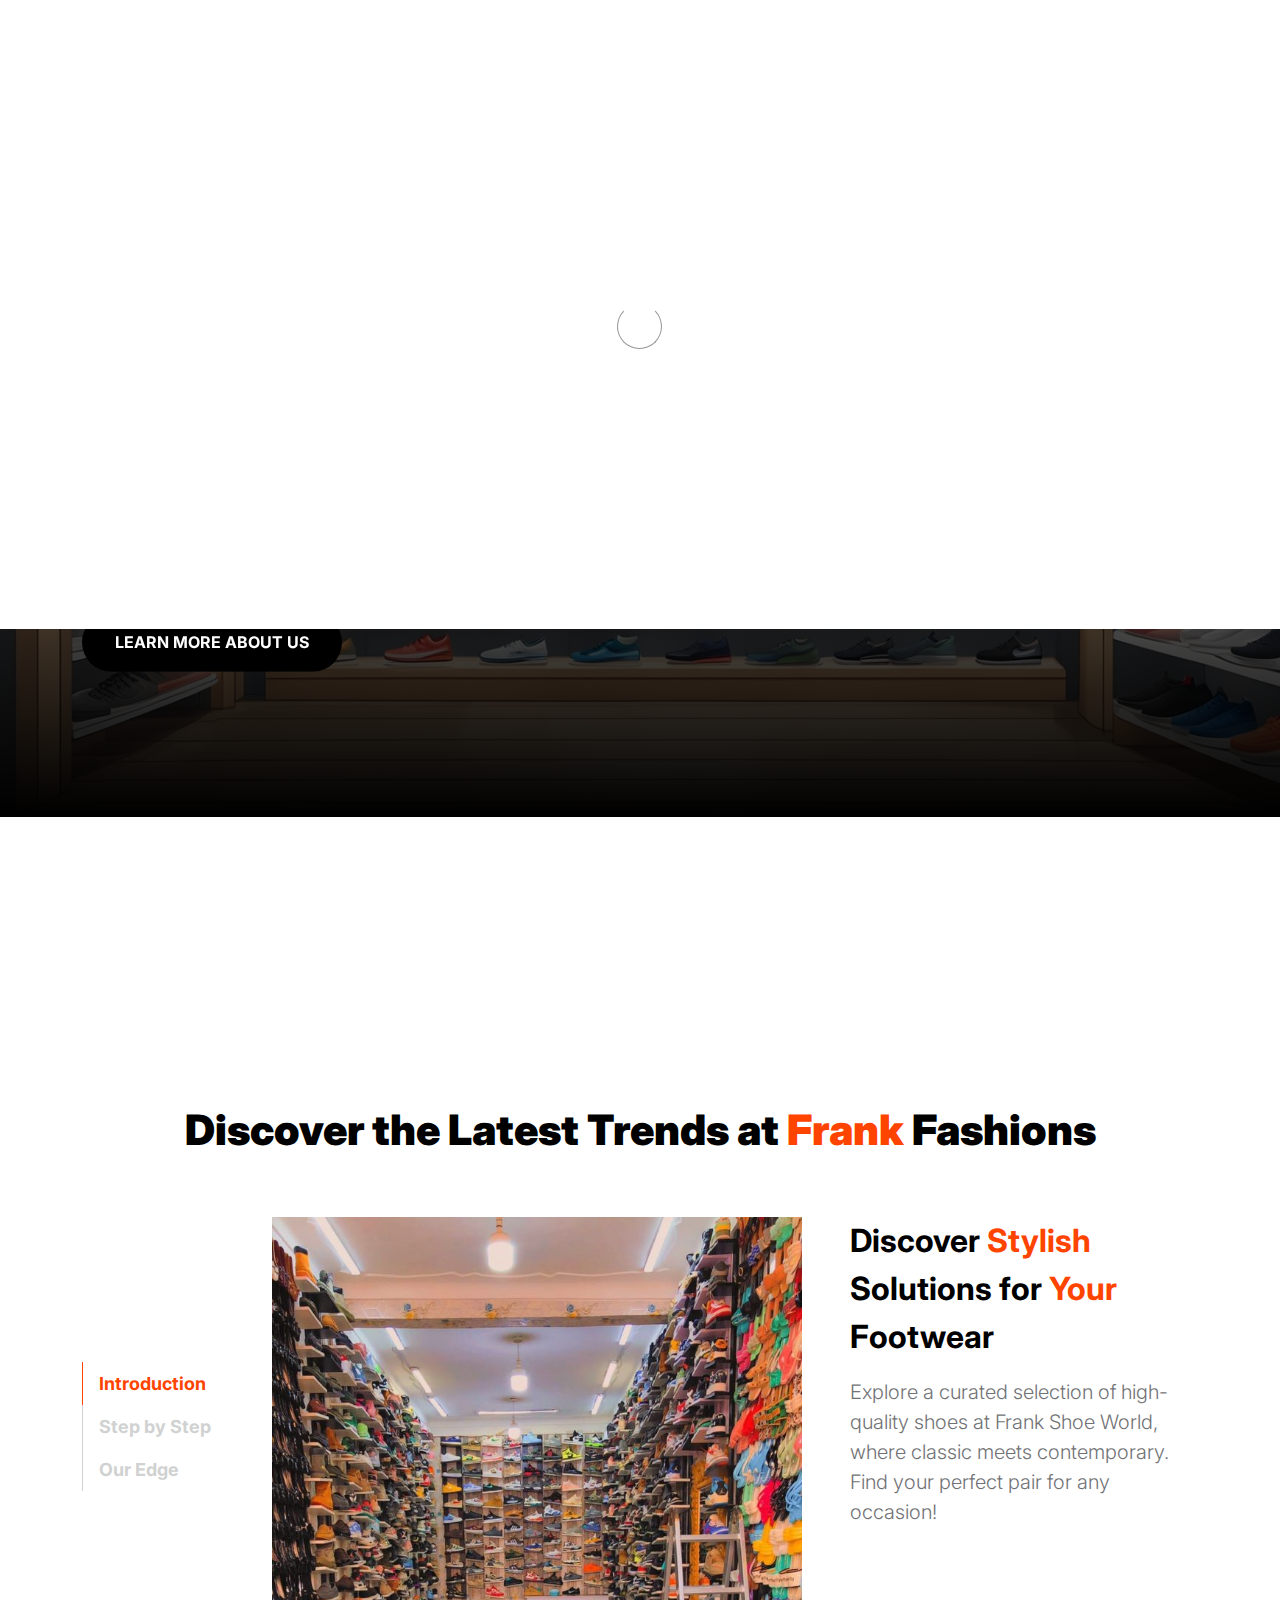
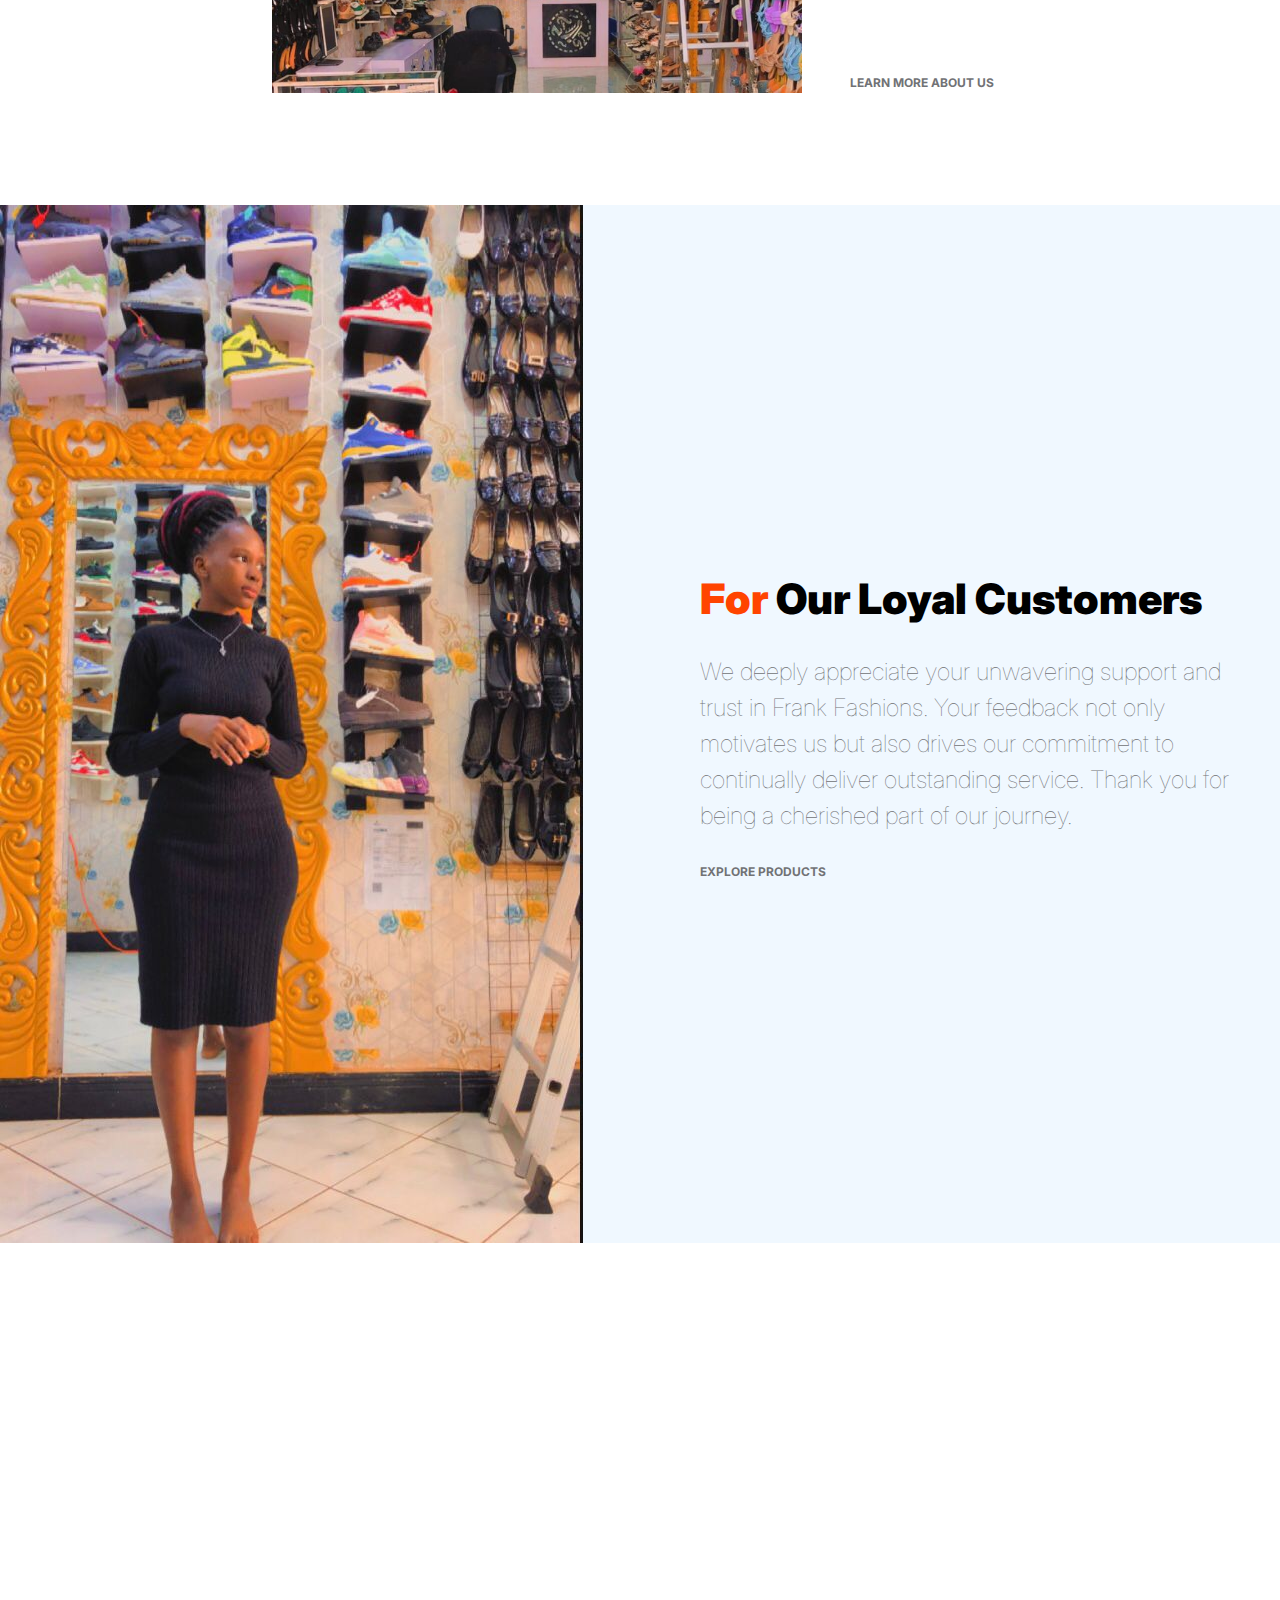
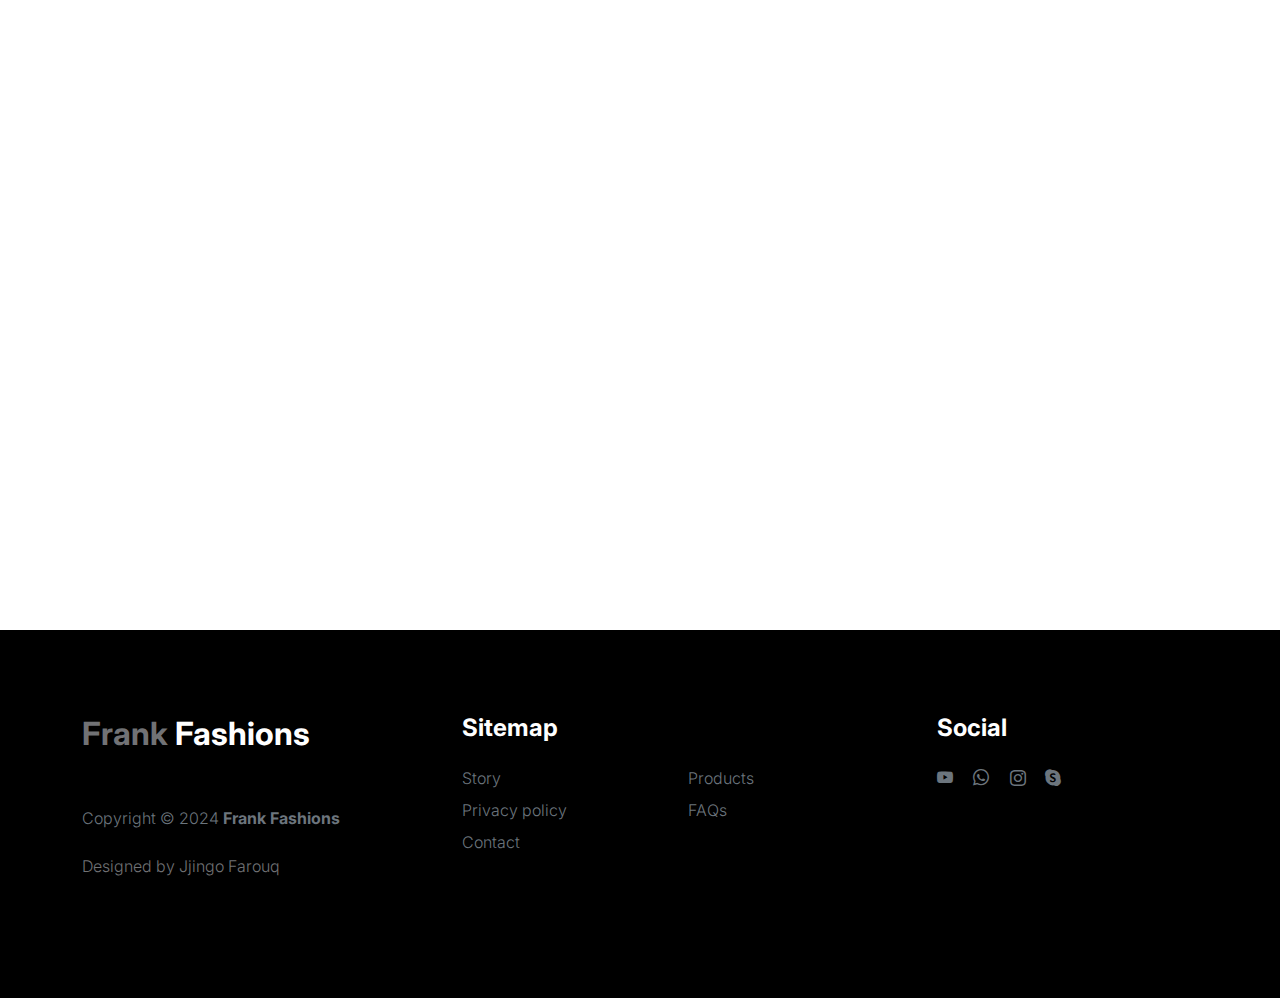
==== index.html @ 13f87dd4 "Initial commit" ====
<!doctype html>
<html lang="en">
    <head>
        <meta charset="utf-8">
        <meta name="viewport" content="width=device-width, initial-scale=1">

        <meta name="description" content="">
        <meta name="author" content="">

        <title>Frank Fashions</title>

        <!-- CSS FILES -->
        <link rel="preconnect" href="https://fonts.googleapis.com">

        <link rel="preconnect" href="https://fonts.gstatic.com" crossorigin>

        <link href="https://fonts.googleapis.com/css2?family=Inter:wght@100;300;400;700;900&display=swap" rel="stylesheet">

        <link href="css/bootstrap.min.css" rel="stylesheet">
        <link href="css/bootstrap-icons.css" rel="stylesheet">

        <link rel="stylesheet" href="css/slick.css"/>

        <link href="css/tooplate-little-fashion.css" rel="stylesheet">
<!--

Tooplate 2127 Frank Fashions

https://www.tooplate.com/view/2127-little-fashion

-->
    </head>
    
    <body>

        <section class="preloader">
            <div class="spinner">
                <span class="sk-inner-circle"></span>
            </div>
        </section>
    
        <main>

            <nav class="navbar navbar-expand-lg">
                <div class="container">
                    <button class="navbar-toggler" type="button" data-bs-toggle="collapse" data-bs-target="#navbarNav" aria-controls="navbarNav" aria-expanded="false" aria-label="Toggle navigation">
                        <span class="navbar-toggler-icon"></span>
                    </button>

                    <a class="navbar-brand" href="index.html">
                        <strong><span>Frank</span> Fashions</strong>
                    </a>

                    <div class="d-lg-none">
                        <a href="sign-in.html" class="bi-person custom-icon me-3"></a>

                        <a href="product-detail.html" class="bi-bag custom-icon"></a>
                    </div>

                    <div class="collapse navbar-collapse" id="navbarNav">
                        <ul class="navbar-nav mx-auto">
                            <li class="nav-item">
                                <a class="nav-link active" href="index.html">Home</a>
                            </li>

                            <li class="nav-item">
                                <a class="nav-link" href="about.html">Story</a>
                            </li>

                            <li class="nav-item">
                                <a class="nav-link" href="products.html">Products</a>
                            </li>

                            <li class="nav-item">
                                <a class="nav-link" href="faq.html">FAQs</a>
                            </li>

                            <li class="nav-item">
                                <a class="nav-link" href="contact.html">Contact</a>
                            </li>
                        </ul>

                        <div class="d-none d-lg-block">
                            <a href="sign-in.html" class="bi-person custom-icon me-3"></a>

                            <a href="product-detail.html" class="bi-bag custom-icon"></a>
                        </div>
                    </div>
                </div>
            </nav>

            <section class="slick-slideshow">   
                <div class="slick-custom">
                    <img src="images/shoes/face1.jpg" class="img-fluid" alt="">

                    <div class="slick-bottom">
                        <div class="container">
                            <div class="row">
                                <div class="col-lg-6 col-10">
                                   <h1 class="slick-title">Step into Style</h1>

<p class="lead text-white mt-lg-3 mb-lg-5">At Frank Fashions, we believe that every step should be taken in style. Discover our exclusive collection of footwear that blends comfort, quality, and trendsetting designs. Whether you’re looking for elegant dress shoes, everyday casuals, or durable kids’ sneakers, we have something to elevate your every stride. Explore our curated selection and find the perfect pair to match your unique style and needs.</p>


                                    <a href="about.html" class="btn custom-btn">Learn more about us</a>
                                </div>
                            </div>
                        </div>
                    </div>
                </div>

                <div class="slick-custom">
                    <img src="images/shoes/face2.jpg" class="img-fluid" alt="">

                    <div class="slick-bottom">
                        <div class="container">
                            <div class="row">
                                <div class="col-lg-6 col-10">
                                    <h1 class="slick-title">Unveil the Latest Trends</h1>

<p class="lead text-white mt-lg-3 mb-lg-5">Experience the freshest styles and innovations with our new arrivals at Frank Fashions. From cutting-edge designs to timeless classics, our latest collection offers something for every taste and occasion. Explore our new designs and share the excitement with your friends. Your support helps us continue to deliver top-notch footwear that makes every step extraordinary.</p>

                                    <a href="product.html" class="btn custom-btn">Explore products</a>
                                </div>
                            </div>
                        </div>
                    </div>
                </div>

                <div class="slick-custom">
                    <img src="images/shoes/partners.jpg" class="img-fluid" alt="">

                    <div class="slick-bottom">
                        <div class="container">
                            <div class="row">
    <div class="col-lg-6 col-10">
        <h1 class="slick-title">Get in Touch</h1>

        <p class="lead text-white mt-lg-3 mb-lg-5">
            At Frank Fashions, we're dedicated to helping you find the perfect pair of shoes to match your style and needs. Whether you have questions, need personalized recommendations, or want to share your experience, we're here to listen. Your feedback is what drives us forward. Let's take this journey together—because every step you take with us matters.
        </p>

        <a href="contact.html" class="btn custom-btn">Reach Out to Us</a>
    </div>
</div>

                        </div>
                    </div>
                </div>

            </section>

            <section class="about section-padding">
                <div class="container">
                    <div class="row">

                        <div class="col-12 text-center">
<h2 class="mb-5">
  Discover the Latest Trends at <span class="highlight">Frank</span> Fashions
</h2>
                        </div>

                        <div class="col-lg-2 col-12 mt-auto mb-auto">
                            <ul class="nav nav-pills mb-5 mx-auto justify-content-center align-items-center" id="pills-tab" role="tablist">
                                <li class="nav-item" role="presentation">
                                    <button class="nav-link active" id="pills-home-tab" data-bs-toggle="pill" data-bs-target="#pills-home" type="button" role="tab" aria-controls="pills-home" aria-selected="true">Introduction</button>
                                </li>

                                <li class="nav-item" role="presentation">
                                    <button class="nav-link" id="pills-youtube-tab" data-bs-toggle="pill" data-bs-target="#pills-youtube" type="button" role="tab" aria-controls="pills-youtube" aria-selected="true">Step by Step</button>
                                </li>

                                <li class="nav-item" role="presentation">
                                    <button class="nav-link" id="pills-skill-tab" data-bs-toggle="pill" data-bs-target="#pills-skill" type="button" role="tab" aria-controls="pills-skill" aria-selected="false">Our Edge</button>
                                </li>
                            </ul>
                        </div>

                        <div class="col-lg-10 col-12">
                            <div class="tab-content mt-2" id="pills-tabContent">
                                <div class="tab-pane fade show active" id="pills-home" role="tabpanel" aria-labelledby="pills-home-tab">

                                    <div class="row">
                                        <div class="col-lg-7 col-12">
                                            <img src="images/shoes/view.jpg" class="img-fluid" alt="">
                                        </div>

                                        <div class="col-lg-5 col-12">
                                            <div class="d-flex flex-column h-100 ms-lg-4 mt-lg-0 mt-5">
                                               <h4 class="mb-3">Discover <span>Stylish</span> <br>Solutions for <span>Your</span> Footwear</h4>

<p>Explore a curated selection of high-quality shoes at Frank Shoe World, where classic meets contemporary. Find your perfect pair for any occasion!</p>



                                                <div class="mt-2 mt-lg-auto">
                                                    <a href="about.html" class="custom-link mb-2">
                                                        Learn more about us
                                                        <i class="bi-arrow-right ms-2"></i>
                                                    </a>
                                                </div>
                                            </div>
                                        </div>
                                    </div>
                                </div>

                                <div class="tab-pane fade" id="pills-youtube" role="tabpanel" aria-labelledby="pills-youtube-tab">

                                    <div class="row">
                                        <div class="col-lg-7 col-12">
                                            <div class="ratio ratio-16x9">
                                                <iframe src="https://www.youtube-nocookie.com/embed/f_7JqPDWhfw?controls=0" title="YouTube video player" frameborder="0" allow="accelerometer; autoplay; clipboard-write; encrypted-media; gyroscope; picture-in-picture" allowfullscreen></iframe>
                                            </div>
                                        </div>

                                        <div class="col-lg-5 col-12">
                                            <div class="d-flex flex-column h-100 ms-lg-4 mt-lg-0 mt-5">
                                               <h4 class="mb-3">Life at Frank Fashions</h4>

<p>For over a decade, we've set the standard in exceptional footwear, forging strong bonds with clients who demand both quality and style. Experience the perfect blend of cutting-edge trends and timeless classics with us.</p>



                                                <div class="mt-2 mt-lg-auto">
    <a href="contact.html" class="custom-link mb-2">
        Connect with Us
        <i class="bi-arrow-right ms-2"></i>
    </a>
</div>

                                            </div>
                                        </div>
                                    </div>
                                </div>

                                <div class="tab-pane fade" id="pills-skill" role="tabpanel" aria-labelledby="pills-skill-tab">
                                    <div class="row">
                                        <div class="col-lg-7 col-12">
                                            <img src="images/shoes/ibra.jpg" class="img-fluid" alt="">
                                        </div>

                                        <div class="col-lg-5 col-12">
                                            <div class="d-flex flex-column h-100 ms-lg-4 mt-lg-0 mt-5">
                                              <h4 class="mb-3">What Sets Us Apart?</h4>

<p>At Frank Fashions, we excel in customer satisfaction with a tailored approach to each shoe purchase. From personalized fittings and expert advice to seamless delivery and easy returns, we ensure every experience is exceptional. Trust us to deliver quality and service that keeps customers coming back.</p>



                                              <div class="skill-thumb mt-3">
    <strong>Personalized Recommendations</strong>
    <span class="float-end">90%</span>
    <div class="progress">
        <div class="progress-bar progress-bar-primary" role="progressbar" aria-valuenow="90" aria-valuemin="0" aria-valuemax="100" style="width: 90%;"></div>
    </div>
    
    <strong>Local Customer Support</strong>
    <span class="float-end">95%</span>
    <div class="progress">
        <div class="progress-bar progress-bar-primary" role="progressbar" aria-valuenow="95" aria-valuemin="0" aria-valuemax="100" style="width: 95%;"></div>
    </div>
    
    <strong>Fast and Reliable Delivery</strong>
    <span class="float-end">70%</span>
    <div class="progress">
        <div class="progress-bar progress-bar-primary" role="progressbar" aria-valuenow="70" aria-valuemin="0" aria-valuemax="100" style="width: 70%;"></div>
    </div>
    
    <strong>Flexible Return Policy</strong>
    <span class="float-end">80%</span>
    <div class="progress">
        <div class="progress-bar progress-bar-primary" role="progressbar" aria-valuenow="80" aria-valuemin="0" aria-valuemax="100" style="width: 80%;"></div>
    </div>
</div>

                                                
                                                <div class="mt-2 mt-lg-auto">
                                                    <a href="products.html" class="custom-link mb-2">
                                                        Explore products
                                                        <i class="bi-arrow-right ms-2"></i>
                                                    </a>
                                                </div>
                                            </div>
                                        </div>
                                    </div>
                                </div>

                            </div>
                        </div>

                    </div>
                </div>
            </section>

            <section class="front-product">
                <div class="container-fluid p-0">
                    <div class="row align-items-center">

                        <div class="col-lg-6 col-12">
                            
                            <img src="images/shoes/namu.jpg" class="img-fluid" alt="">
                        </div>

                        <div class="col-lg-6 col-12">
                            <div class="px-5 py-5 py-lg-0">
                                
                                <h2 class="mb-4"><span>For</span> Our Loyal Customers</h2>

<p class="lead mb-4">We deeply appreciate your unwavering support and trust in Frank Fashions. Your feedback not only motivates us but also drives our commitment to continually deliver outstanding service. Thank you for being a cherished part of our journey.</p>


                                <a href="products.html" class="custom-link">
                                    Explore Products
                                    <i class="bi-arrow-right ms-2"></i>
                                </a>
                            </div>
                        </div>

                    </div>
                </div>
            </section>

           <section class="featured-product section-padding">
    <div class="container">
        <div class="row">
            
            <div class="col-12 text-center">
                <h2 class="mb-5">Featured Products</h2>
            </div>

            <div class="col-lg-4 col-12 mb-3">
                <div class="product-thumb">
                    <a href="sneaker-detail.html">
<img src="images/shoes/nike.jpg" class="img-fluid product-image" alt="">                    </a>

                    <div class="product-top d-flex">
                        <span class="product-alert me-auto">New Arrival</span>

                        <a href="#" class="bi-heart-fill product-icon"></a>
                    </div>

                    <div class="product-info d-flex">
                        <div>
                            <h5 class="product-title mb-0">
                                <a href="sneaker-detail.html" class="product-title-link">Custom Nike Air Force 1 Sneakers – Black & Gray</a>
                            </h5>

                            <p class="product-p">Stylish and comfortable for everyday wear</p>
                        </div>

                        <small class="product-price text-muted ms-auto mt-auto mb-5">Shs.250,000</small>
                    </div>
                </div>
            </div>

            <div class="col-lg-4 col-12 mb-3">
                <div class="product-thumb">
                    <a href="product-detail.html">
<img src="images/shoes/formalshoe.jpg" class="img-fluid product-image" alt="">                    </a>

                    <div class="product-top d-flex">
                        <span class="product-alert">Low Price</span>

                        <a href="#" class="bi-heart-fill product-icon ms-auto"></a>
                    </div>

                    <div class="product-info d-flex">
                        <div>
                            <h5 class="product-title mb-0">
                                <a href="loafer-detail.html" class="product-title-link">Chelsea Boot</a>
                            </h5>

<p class="product-p">Sophisticated boots for any special occasion.</p>
                        </div>

                        <small class="product-price text-muted ms-auto mt-auto mb-5">Shs.70,000</small>
                    </div>
                </div>
            </div>

            <div class="col-lg-4 col-12">
                <div class="product-thumb">
                    <a href="sandal-detail.html">
                                    <img src="images/shoes/sandle9.jpg" class="img-fluid product-image" alt="">
                    </a>

                    <div class="product-top d-flex">
                        <a href="#" class="bi-heart-fill product-icon ms-auto"></a>
                    </div>

                    <div class="product-info d-flex">
                        <div>
    <h5 class="product-title mb-0">
        <a href="sandal-detail.html" class="product-title-link">Women's Sandals</a>
    </h5>

<p class="product-p">Stay cool and stylish with our comfy, breathable sandals.</p>
</div>


                        <small class="product-price text-muted ms-auto mt-auto mb-5">Shs.30,000</small>
                    </div>
                </div>
            </div>

            <div class="col-12 text-center">
                <a href="products.html" class="view-all">View All Products</a>
            </div>

        </div>
    </div>
</section>

        </main>

        <footer class="site-footer">
            <div class="container">
                <div class="row">

                    <div class="col-lg-3 col-10 me-auto mb-4">
                        <h4 class="text-white mb-3"><a href="index.html">Frank</a> Fashions</h4>
                        <p class="copyright-text text-muted mt-lg-5 mb-4 mb-lg-0">Copyright © 2024 <strong>Frank Fashions</strong></p>
                        <br>
                        <p class="copyright-text">Designed by <a href="https://jingofarouk.github.io/fresh//" target="_blank">Jjingo Farouq</a></p>
                    </div>

                    <div class="col-lg-5 col-8">
                        <h5 class="text-white mb-3">Sitemap</h5>

                        <ul class="footer-menu d-flex flex-wrap">
                            <li class="footer-menu-item"><a href="about.html" class="footer-menu-link">Story</a></li>

                            <li class="footer-menu-item"><a href="products.html" class="footer-menu-link">Products</a></li>

                            <li class="footer-menu-item"><a href="policy.html" class="footer-menu-link">Privacy policy</a></li>

                            <li class="footer-menu-item"><a href="faq.html" class="footer-menu-link">FAQs</a></li>

                            <li class="footer-menu-item"><a href="contact.html" class="footer-menu-link">Contact</a></li>
                        </ul>
                    </div>

                    <div class="col-lg-3 col-4">
                        <h5 class="text-white mb-3">Social</h5>

                        <ul class="social-icon">

                            <li><a href="#" class="social-icon-link bi-youtube"></a></li>

                            <li><a href="#" class="social-icon-link bi-whatsapp"></a></li>

                            <li><a href="#" class="social-icon-link bi-instagram"></a></li>

                            <li><a href="#" class="social-icon-link bi-skype"></a></li>
                        </ul>
                    </div>

                </div>
            </div>
        </footer>

        <!-- JAVASCRIPT FILES -->
        <script src="js/jquery.min.js"></script>
        <script src="js/bootstrap.bundle.min.js"></script>
        <script src="js/Headroom.js"></script>
        <script src="js/jQuery.headroom.js"></script>
        <script src="js/slick.min.js"></script>
        <script src="js/custom.js"></script>

    </body>
</html>
---- css/tooplate-little-fashion.css ----
/*

Tooplate 2127 Frank Shoe World

https://www.tooplate.com/view/2127-little-fashion

*/


/*---------------------------------------
  CUSTOM PROPERTIES ( VARIABLES )             
-----------------------------------------*/
:root {
  --white-color:                #FFFFFF;
  --primary-color:              #FF4400;
  --section-bg-color:           #f0f8ff;
  --dark-color:                 #000000;
  --grey-color:                 #d0d1d1;
  --p-color:                    #717275;

  --body-font-family:           'Inter', sans-serif;

  --h5-font-size:               24px;
  --p-font-size:                20px;
  --copyright-text-font-size:   16px;
  --product-link-font-size:     14px;
  --custom-link-font-size:      12px;

  --font-weight-thin:           100;
  --font-weight-light:          300;
  --font-weight-normal:         400;
  --font-weight-bold:           700;
  --font-weight-black:          900;
}

body,
html {
  height: 100%;
}

html {
  scroll-behavior: smooth;
}

@media screen and (prefers-reduced-motion: reduce) {
  html {
    scroll-behavior: auto;
  }
}

body {
    background: var(--white-color);
    font-family: var(--body-font-family);    
    position: relative;
}

/*---------------------------------------
  TYPOGRAPHY               
-----------------------------------------*/

h2,
h3,
h4,
h5,
h6 {
  color: var(--dark-color);
  line-height: inherit;
}

h1,
h2,
h3,
h4,
h5,
h6 {
  font-weight: var(--font-weight-bold);
}

h1,
h2 {
  font-weight: var(--font-weight-black);
}

h1 {
  font-size: 64px;
  line-height: normal;
}

h2 {
  font-size: 42px;
}

h3 {
  font-size: 36px;
}

h4 {
  font-size: 32px;
}

h5 {
  font-size: 24px;
}

h6 {
  font-size: 20px;
}

p {
  color: var(--p-color);
  font-size: var(--p-font-size);
  font-weight: var(--font-weight-light);
}

a, 
button {
  touch-action: manipulation;
  transition: all 0.3s;
}

a {
  color: var(--p-color);
  text-decoration: none;
}

a:hover {
  color: var(--primary-color);
}

.text-primary {
  color: var(--primary-color) !important;
}

::selection {
  background: var(--primary-color);
  color: var(--white-color);
}

/*---------------------------------------
  CUSTOM LINK               
-----------------------------------------*/
.custom-link {
  color: var(--p-color);
  font-size: var(--custom-link-font-size);
  font-weight: var(--font-weight-bold);
  text-transform: uppercase;
  position: relative;
}

.custom-link i {
  position: absolute;
  opacity: 0;
  bottom: 0;
  left: 100%;
  transition: all 0.3s;
  line-height: normal;
}

.custom-link:hover i {
  opacity: 1;
  left: 101%;
}

.lead {
  font-size: 1.5rem;
  font-weight: var(--font-weight-thin);
}

b,
strong {
  font-weight: var(--font-weight-bold);
}

/*---------------------------------------
  PRE LOADER               
-----------------------------------------*/
.preloader {
  position: fixed;
  top: 0;
  left: 0;
  width: 100%;
  height: 100%;
  z-index: 99999;
  display: flex;
  flex-flow: row nowrap;
  justify-content: center;
  align-items: center;
  background: none repeat scroll 0 0 var(--white-color);
}

.spinner {
  border: 1px solid transparent;
  border-radius: 5px;
  position: relative;
}

.spinner::before {
  content: '';
  box-sizing: border-box;
  position: absolute;
  top: 50%;
  left: 50%;
  width: 45px;
  height: 45px;
  margin-top: -10px;
  margin-left: -23px;
  border-radius: 50%;
  border: 1px solid #959595;
  border-top-color: var(--white-color);
  animation: spinner .9s linear infinite;
}

@keyframes spinner {
  to {transform: rotate(360deg);}
}

/*---------------------------------------
  CUSTOM BUTTON & ICON              
-----------------------------------------*/
.custom-btn {
  background: var(--dark-color);
  border-radius: 50px;
  color: var(--white-color);
  font-size: var(--copyright-text-font-size);
  text-transform: uppercase;
  padding: 16.50px 20px;
}

.social-btn {
  background: transparent;
  border: 1px solid var(--grey-color);
  color: var(--dark-color);
  text-transform: none;
}

.social-btn:hover {
  border-color: transparent;
}

.cart-form-select {
  border-radius: 0;
  padding-top: 15px;
  padding-bottom: 15px;
}

.cart-btn {
  border-radius: 0;
  width: 100%;
  font-size: var(--product-link-font-size);
}

.custom-btn:hover,
.slick-slideshow .custom-btn:hover {
  background: var(--primary-color);
  color: var(--white-color);
}

.custom-icon {
  color: var(--p-color);
  font-size: 24px;
}

.custom-icon {
  display: inline-block;
  vertical-align: middle;
}

.bi-bag.custom-icon {
  font-size: 17px;
}

.featured-icon {
  color: var(--grey-color);
  font-size: 52px;
}

/*---------------------------------------
  DIV SEPARATOR               
-----------------------------------------*/
.div-separator {
  position: relative;
}

.div-separator::before {
  content: "";
  height: 1px;
  background: var(--grey-color);
  display: block;
  width: 100%;
}

.div-separator span {
  position: absolute;
  top: 50%;
  margin-left: -22.5px;
  left: 50%;
  text-align: center;
  background: var(--white-color);
  margin-top: -11px;
  color: var(--dark-color);
  font-weight: var(--font-weight-bold);
  font-size: 14px;
  width: 35px;
  text-transform: uppercase;
}

/*---------------------------------------
  FULL IMAGE               
-----------------------------------------*/
.full-image-img {
  display: block;
  position: absolute;
  z-index: -1;
  right: 0;
  width: 100%;
  bottom: -120px;
  min-width: 650px;
}

@media (min-width: 1600px) {
  .full-image-img {
    bottom: -200px;
  }
}

/*---------------------------------------
  NAVIGATION               
-----------------------------------------*/
.navbar {
  background: var(--white-color);
  position: fixed;
  top: 0;
  right: 0;
  left: 0;
  padding: 25px 0;
  z-index: 2;
  will-change: transform;
  transition: transform 300ms linear;
}

.navbar span, h2 span, h4 span {
	color: var(--primary-color);
}

.navbar.headroom--not-top {
  padding: 20px 0;
}

.headroom--pinned {
  transform: translate(0, 0);
}

.headroom--unpinned {
  transform: translate(0, -150%);
}

.navbar-brand {
  color: var(--dark-color);
  font-size: 24px;
  font-weight: var(--font-weight-light);
  margin: 0;
  padding: 0;
}

.navbar-expand-lg .navbar-nav .nav-link {
  display: inline-block;
  padding: 0;
  margin-right: 1.5rem;
  margin-left: 1.5rem;
}

.nav-link {
  color: var(--p-color);
  font-size: 16px;
  position: relative;
}

.navbar .nav-link::after {
  position: absolute;
  top: 100%;
  left: 0;
  width: 100%;
  height: 2px;
  background: var(--grey-color);
  content: '';
  opacity: 0;
  -webkit-transition: opacity 0.3s, -webkit-transform 0.3s;
  -moz-transition: opacity 0.3s, -moz-transform 0.3s;
  transition: opacity 0.3s, transform 0.3s;
  -webkit-transform: translateY(10px);
  -moz-transform: translateY(10px);
  transform: translateY(10px);
}

.navbar .nav-link.active::after, 
.navbar .nav-link:hover::after {
  opacity: 1;
  -webkit-transform: translateY(0px);
  -moz-transform: translateY(0px);
  transform: translateY(0px);
}

.navbar .nav-link.active,
.navbar .nav-link:hover {
  color: var(--primary-color);
}

.nav-link:focus, 
.nav-link:hover {
  color: var(--p-color);
}

.navbar-toggler {
  border: 0;
  padding: 0;
  cursor: pointer;
  margin: 0;
  width: 30px;
  height: 35px;
  outline: none;
}

.navbar-toggler:focus {
  outline: none;
  box-shadow: none;
}

.navbar-toggler[aria-expanded="true"] .navbar-toggler-icon {
  background: transparent;
}

.navbar-toggler[aria-expanded="true"] .navbar-toggler-icon:before,
.navbar-toggler[aria-expanded="true"] .navbar-toggler-icon:after {
  transition: top 300ms 50ms ease, -webkit-transform 300ms 350ms ease;
  transition: top 300ms 50ms ease, transform 300ms 350ms ease;
  transition: top 300ms 50ms ease, transform 300ms 350ms ease, -webkit-transform 300ms 350ms ease;
  top: 0;
}

.navbar-toggler[aria-expanded="true"] .navbar-toggler-icon:before {
  transform: rotate(45deg);
}

.navbar-toggler[aria-expanded="true"] .navbar-toggler-icon:after {
  transform: rotate(-45deg);
}

.navbar-toggler .navbar-toggler-icon {
  background: var(--dark-color);
  transition: background 10ms 300ms ease;
  display: block;
  width: 30px;
  height: 2px;
  position: relative;
}

.navbar-toggler .navbar-toggler-icon::before,
.navbar-toggler .navbar-toggler-icon::after {
  transition: top 300ms 350ms ease, -webkit-transform 300ms 50ms ease;
  transition: top 300ms 350ms ease, transform 300ms 50ms ease;
  transition: top 300ms 350ms ease, transform 300ms 50ms ease, -webkit-transform 300ms 50ms ease;
  position: absolute;
  right: 0;
  left: 0;
  background: var(--dark-color);
  width: 30px;
  height: 2px;
  content: '';
}

.navbar-toggler .navbar-toggler-icon:before {
  top: -8px;
}

.navbar-toggler .navbar-toggler-icon:after {
  top: 8px;
}

/*---------------------------------------
  SITE HEADER              
-----------------------------------------*/
.site-header {
  background-color: var(--section-bg-color);
  position: relative;
  overflow: hidden;
  margin-top: 86px;
}

.site-header.section-padding {
  padding-top: 7rem;
  padding-bottom: 7rem;
}

.site-header.section-padding-img {
  padding-top: 10rem;
  padding-bottom: 10rem;
}

.header-image {
  position: absolute;
  top: 0;
  right: 0;
  width: 50%;
  height: 100%;
  object-fit: cover;
}

/*---------------------------------------
  SLICK SLIDESHOW               
-----------------------------------------*/
@media (min-width: 992px) {
  .slick-slideshow {
    height: 100vh;
  }
}

.slick-slideshow {
  margin-top: 86px;
}

.slick-title {
  color: var(--white-color);
}

.slick-custom {
  position: relative;
}

.slick-custom img {
  width: 100%;
  object-fit: cover;
}

.slick-bottom {
  background: linear-gradient(to top, var(--dark-color), transparent 90%);
  position: absolute;
  z-index: 2;
  bottom: 0;
  right: 0;
  left: 0;
  width: 100%;
  height: 100%;
}

.slick-bottom .container {
  position: absolute;
  top: 40%;
  left: 50%;
  transform: translate(-50%, -40%);
}

.slick-overlay {
  background: linear-gradient(to top, #000, transparent 120%);
  position: absolute;
  top: 0;
  right: 0;
  bottom: 0;
  left: 0;
}

.slick-slideshow .custom-btn {
  font-weight: var(--font-weight-bold);
  display: inline-block;
  padding-right: 32px;
  padding-left: 32px;
}

@media (min-width: 576px) {
  .slick-slideshow .slick-dots {
    max-width: 540px;
  }
}

@media (min-width: 768px) {
  .slick-slideshow .slick-dots {
    max-width: 720px;
  }
}

@media (min-width: 992px) {
  .slick-slideshow .slick-dots {
    max-width: 960px;
  }
}

@media (min-width: 1200px) {
  .slick-slideshow .slick-dots {
    max-width: 1140px;
  }
}

@media (min-width: 1400px) {
  .slick-slideshow .slick-dots {
    max-width: 1320px;
  }
}

.slick-slideshow .slick-dots {
  position: absolute;
  z-index: 2;
  top: 50%;
  left: 0;
  right: 0;
  transform: translate(0, -50%);
  margin: 0 auto;
  padding: 0;
}

.slick-slideshow .slick-dots li {
  background: transparent;
  border: 5px solid rgba(255, 255, 255, 0.35);
  border-radius: 100%;
  display: block;
  width: 30px;
  height: 30px;
  margin: 10px;
  padding: 5px;
  margin-left: auto;
  cursor: pointer;
}

.slick-slideshow .slick-dots button {
  background: transparent;
  border: none;
  color: transparent;
  display: block;
  width: 100%;
  height: 0;
  margin: 0;
  padding: 0;
  outline: none;
  height: 0;
}

.slick-slideshow .slick-dots li:hover,
.slick-slideshow .slick-dots .slick-active {
  background: var(--white-color);
}

/*---------------------------------------
  CUSTOM CIRCLE IMAGES               
-----------------------------------------*/

.custom-circle-image {
  border-radius: 100px;
  width: 55px;
  height: 55px;
}

.custom-circle-image.team-image {
  width: 85px;
  height: 85px;
}

/*---------------------------------------
  TESTIMONIAL               
-----------------------------------------*/
.slick-testimonial .slick-list,
.slick-testimonial .slick-track {
  height: 100%;
}

.slick-testimonial {
  margin: auto;
}

.slick-testimonial-caption {
  quotes: '❝' '❞';
  position: relative;
  padding: 5rem 7rem;
}

.slick-testimonial-caption::before {
  content: open-quote;
  display: inline-block;
  color: var(--primary-color);
  font-family: auto;
  font-size: 100px;
  height: 0;
  position: absolute;
  top: 0;
  left: 0;
}

.slick-testimonial .slick-dots {
  text-align: center;
}

.slick-testimonial .slick-dots li {
  background: var(--grey-color);
  display: inline-block;
  vertical-align: top;
  width: 16%;
  height: 1px;
}

.slick-testimonial .slick-dots button {
  background: transparent;
  border: none;
  color: transparent;
  display: block;
  width: 100%;
  height: 0;
  margin: 0;
  padding: 0;
}

.slick-testimonial .slick-dots li:hover,
.slick-testimonial .slick-dots .slick-active {
  background: var(--dark-color);
}

/*---------------------------------------
  SECTION               
-----------------------------------------*/
section {
  content-visibility: auto;
  contain-intrinsic-size: 700px;
}

.section-padding {
  padding-top: 7rem;
  padding-bottom: 7rem;
}

.featured {
  background: var(--section-bg-color);
}

/*---------------------------------------
  ABOUT               
-----------------------------------------*/
.about .nav-pills .nav-item {
  width: 100%;
}

.about .nav-pills .nav-link {
  color: var(--grey-color);
  font-size: 18px;
  font-weight: var(--font-weight-bold);
  border-left: 1px solid var(--grey-color);
  border-radius: 0;
  padding-right: 0;
}

.about .nav-pills .nav-link:hover,
.about .nav-pills .nav-link.active, 
.about .nav-pills .show>.nav-link {
  background: transparent;
  border-left-color: var(--primary-color);
  color: var(--primary-color);
}

/*---------------------------------------
  FAQ ACCORDION               
-----------------------------------------*/
.accordion-item {
  background-color: transparent;
  border-top: 0;
  border-right: 0;
  border-left: 0;
}

.accordion-button {
  background-color: transparent;
  box-shadow: none;
}

.accordion-button:not(.collapsed) {
  background: transparent;
  box-shadow: none;
}

button:focus:not(:focus-visible) {
  border-color: transparent;
  box-shadow: none;
}

.accordion-body {
  border-top: 1px solid rgba(0,0,0,.125);
}

.accordion-button {
  font-size: 1.5rem;
  font-weight: var(--font-weight-normal);
  padding-top: 1.5rem;
  padding-right: 0;
  padding-bottom: 1.5rem;
  padding-left: 0;
}

.accordion-body {
  padding: 2rem 0;
}

/*---------------------------------------
  TEAM MEMBERS               
-----------------------------------------*/
.team {
  background: var(--grey-color);
}

.team-thumb {
  background: var(--white-color);
  position: relative;
  border-radius: .25rem;
  padding: 42px 32px;
}

.team-info {
  width: 100%;
}

.custom-modal-btn {
  background: var(--grey-color);
  color: var(--white-color);
  position: absolute;
  top: 0;
  right: 0;
  bottom: 0;
  margin: auto 32px;
  width: 42px;
  height: 42px;
}

.modal-body {
  padding: 4rem;
}

.modal-header {
  padding-top: 7rem;
  padding-bottom: 5rem;
}

.modal-header .btn-close {
  position: absolute;
  top: 0;
  right: 0;
  font-size: 24px;
  margin: 32px;
}

#cart-modal .modal-header .btn-close {
  z-index: 2;
  margin: 22px;
}

#cart-modal .modal-header {
  border-bottom: 0;
  padding: 0;
}

#cart-modal .modal-footer {
  padding: 2rem 4rem;
}

/*---------------------------------------
  SKILL - PROGRESS BAR               
-----------------------------------------*/
.skill-thumb strong {
  display: inline-block;
  margin-bottom: 6px;
}

.skill-thumb span {
  color: var(--dark-color);
  font-size: 24px;
  font-weight: var(--font-weight-bold);
}

.skill-thumb .progress {
  background: var(--white-color);
  box-shadow: none;
  border-radius: 100px;
  height: 1px;
  margin-bottom: 16px;
}

.skill-thumb .progress .progress-bar-primary {
  background: var(--grey-color);
}

/*---------------------------------------
  PRODUCT               
-----------------------------------------*/
.front-product {
  background: var(--section-bg-color);
}

.product-thumb {
  background: var(--white-color);
  position: relative;
  transition: all 0.5s ease-out;
}

.product-image {
  transition: all 0.5s ease-out;
}

.product-thumb:hover .product-image {
  box-shadow: 0 1rem 3rem rgba(0,0,0,.175);
}

.product-top {
  position: absolute;
  top: 0;
  right: 0;
  left: 0;
  margin: 20px;
}

.product-info {
  padding: 30px 20px;
}

.product-description,
.product-cart-thumb {
  padding: 0 20px;
}

.product-icon {
  color: var(--white-color);
}

.product-title-link {
  color: var(--dark-color);
}

.product-additional-link {
  display: inline-block;
  vertical-align: top;
  font-size: var(--product-link-font-size);
  margin-top: 32px;
  margin-right: 12px;
}

.product-alert {
  background: var(--white-color);
  color: var(--p-color);
  font-size: var(--custom-link-font-size);
  font-weight: var(--font-weight-bold);
  padding: 3px 10px;
}

.product-p {
  font-size: var(--product-link-font-size);
}

.view-all {
  text-transform: uppercase;
  color: var(--p-color);
  font-size: 13px;
  font-weight: var(--font-weight-bold);
  border-bottom: 2px solid var(--grey-color);
  padding-bottom: 6px;
}

/*---------------------------------------
  CONTACT              
-----------------------------------------*/
.contact-info {
  padding: 40px;
}

.contact-form .form-control {
  border-color: var(--grey-color);
  font-weight: var(--font-weight-normal);
}

.form-floating>label {
  color: var(--grey-color);
  font-weight: var(--font-weight-normal);
}

.contact-form button[type='submit'] {
  background: var(--dark-color);
  border: none;
  border-radius: 100px;
  color: var(--white-color);
  font-weight: var(--font-weight-bold);
  text-transform: uppercase;
  padding: 16px;
}

.contact-form button[type='submit']:hover {
  background: var(--primary-color);
}

/*---------------------------------------
  SITE FOOTER               
-----------------------------------------*/
.site-footer {
  background: var(--dark-color);
  padding-top: 5rem;
  padding-bottom: 5rem;
}

.footer-menu {
  margin: 0;
  padding: 0;
}

.footer-menu-item {
  display: block;
  width: 50%;
}

.footer-menu-link {
  color: #6c757d;
  font-weight: var(--font-weight-light);
  display: inline-block;
  vertical-align: top;
  margin-top: 4px;
  margin-bottom: 4px;
}

.site-footer .social-icon-link {
  margin-top: 4px;
}

.site-footer .social-icon-link:hover,
.footer-menu-link:hover {
  color: var(--white-color);
}

.copyright-text {
  font-size: var(--copyright-text-font-size);
}

/*---------------------------------------
  SOCIAL ICON               
-----------------------------------------*/
.social-icon {
  margin: 0;
  padding: 0;
}

.social-icon li {
  list-style: none;
  display: inline-block;
  vertical-align: top;
}

.social-icon-link {
  color: #6c757d;
  font-size: 1rem;
  display: inline-block;
  vertical-align: top;
  margin-bottom: 4px;
  margin-right: 15px;
}

.social-icon-link:hover {
  color: var(--primary-color);
}

/*---------------------------------------
  RESPONSIVE STYLES               
-----------------------------------------*/
@media screen and (max-width: 1200px) {
  h1 {
    font-size: 62px;
  }
}

@media screen and (max-width: 991px) {
  h1 {
    font-size: 42px;
    margin-bottom: 0;
  }

  h2 {
    font-size: 36px;
  }

  h3 {
    font-size: 32px;
  }

  h4 {
    font-size: 28px;
  }

  h5 {
    font-size: 24px;
  }

  h6 {
    font-size: 20px;
  }

  .lead {
    font-size: 16px;
  }

  .navbar-expand-lg .navbar-nav .nav-link {
    margin-top: 1rem;
  }

  .site-header {
    background-position: bottom;
  }

  #cart-modal .modal-header .btn-close {
    margin: 22px 14px;
  }

  .custom-btn {
    font-size: 14px;
    padding: 13.5px 20px;
  }

  .slick-slideshow .custom-btn {
    padding-right: 27px;
    padding-left: 27px;
  }

  .social-login,
  .div-separator {
    width: 75% !important;
  }

  #cart-modal .modal-footer .row {
    width: 100% !important;
  }

  .site-header.section-padding,
  .section-padding {
    padding-top: 4rem;
    padding-bottom: 4rem;
  }

  .site-header-image.section-padding {
    padding-bottom: 0;
  }

  .header-info {
    padding-top: 50px;
    padding-bottom: 100px;
  }

  .header-image {
    position: relative;
    top: auto;
    bottom: 0;
    left: 0;
    width: auto;
    height: auto;
  }

  .slick-testimonial-caption {
    padding: 6rem 3rem 4rem 3rem;
  }

  .slick-slideshow .slick-dots li {
    width: 25px;
    height: 25px;
  }

  .modal-header {
    padding-top: 6rem;
    padding-bottom: 2rem;
  }

  .modal-body {
    padding: 2rem;
  }

  #cart-modal .modal-footer {
    padding-right: 0;
    padding-left: 0;
  }

  #cart-modal .modal-body {
    padding: 4rem 2rem 2rem 2rem;
  }

  .full-image-img {
    bottom: 0;
  }
}
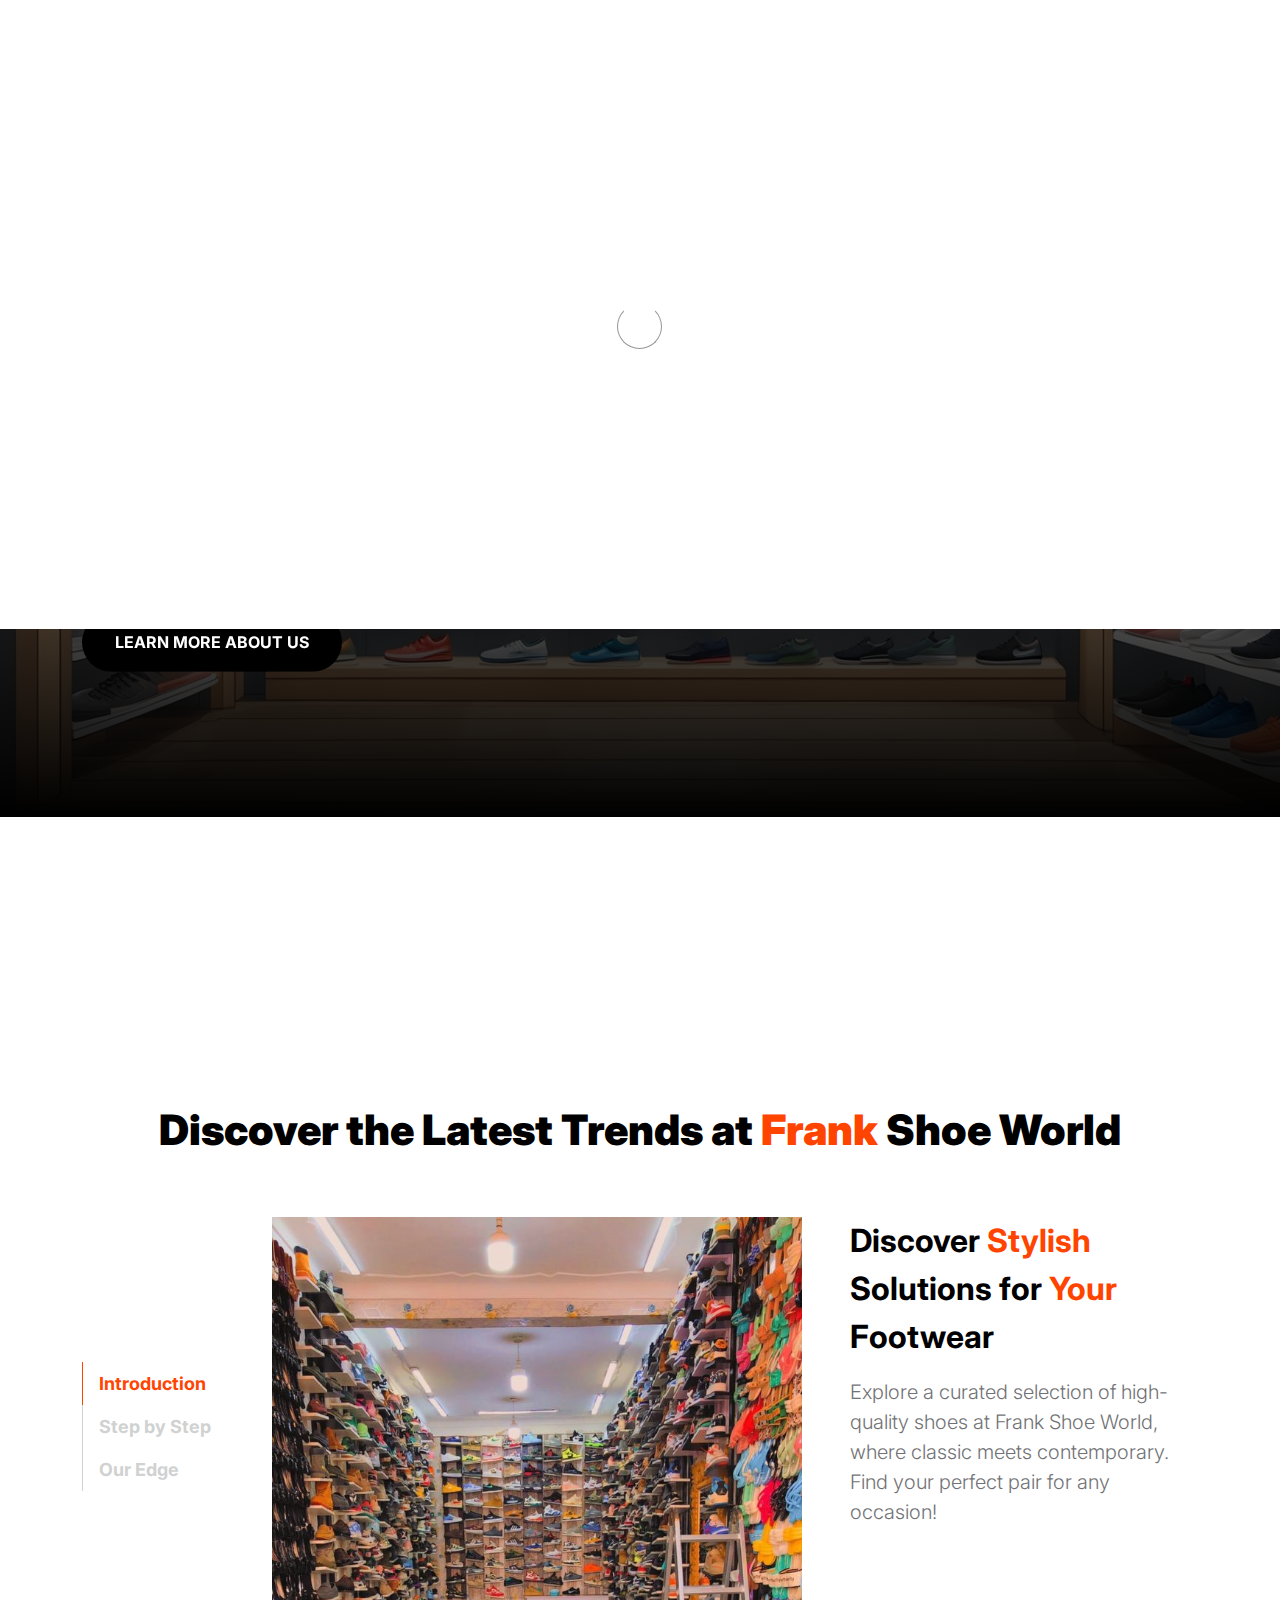
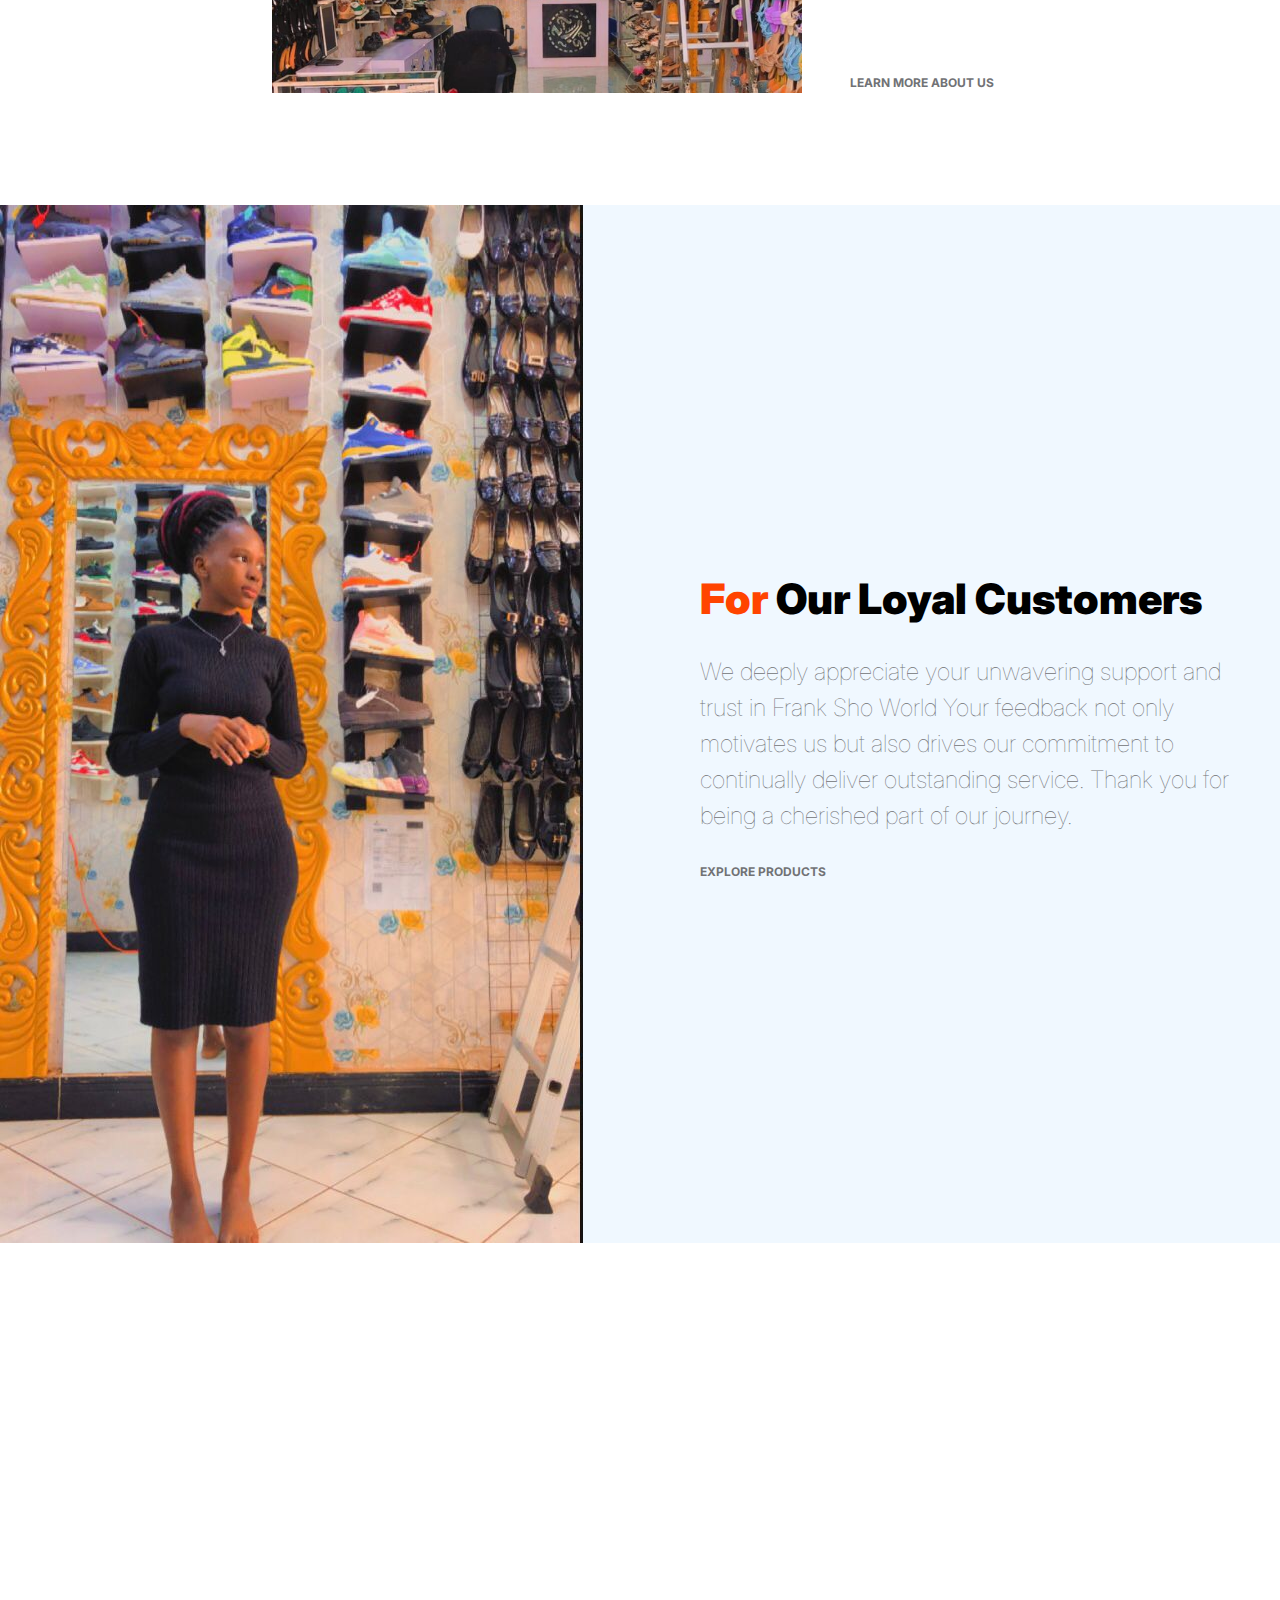
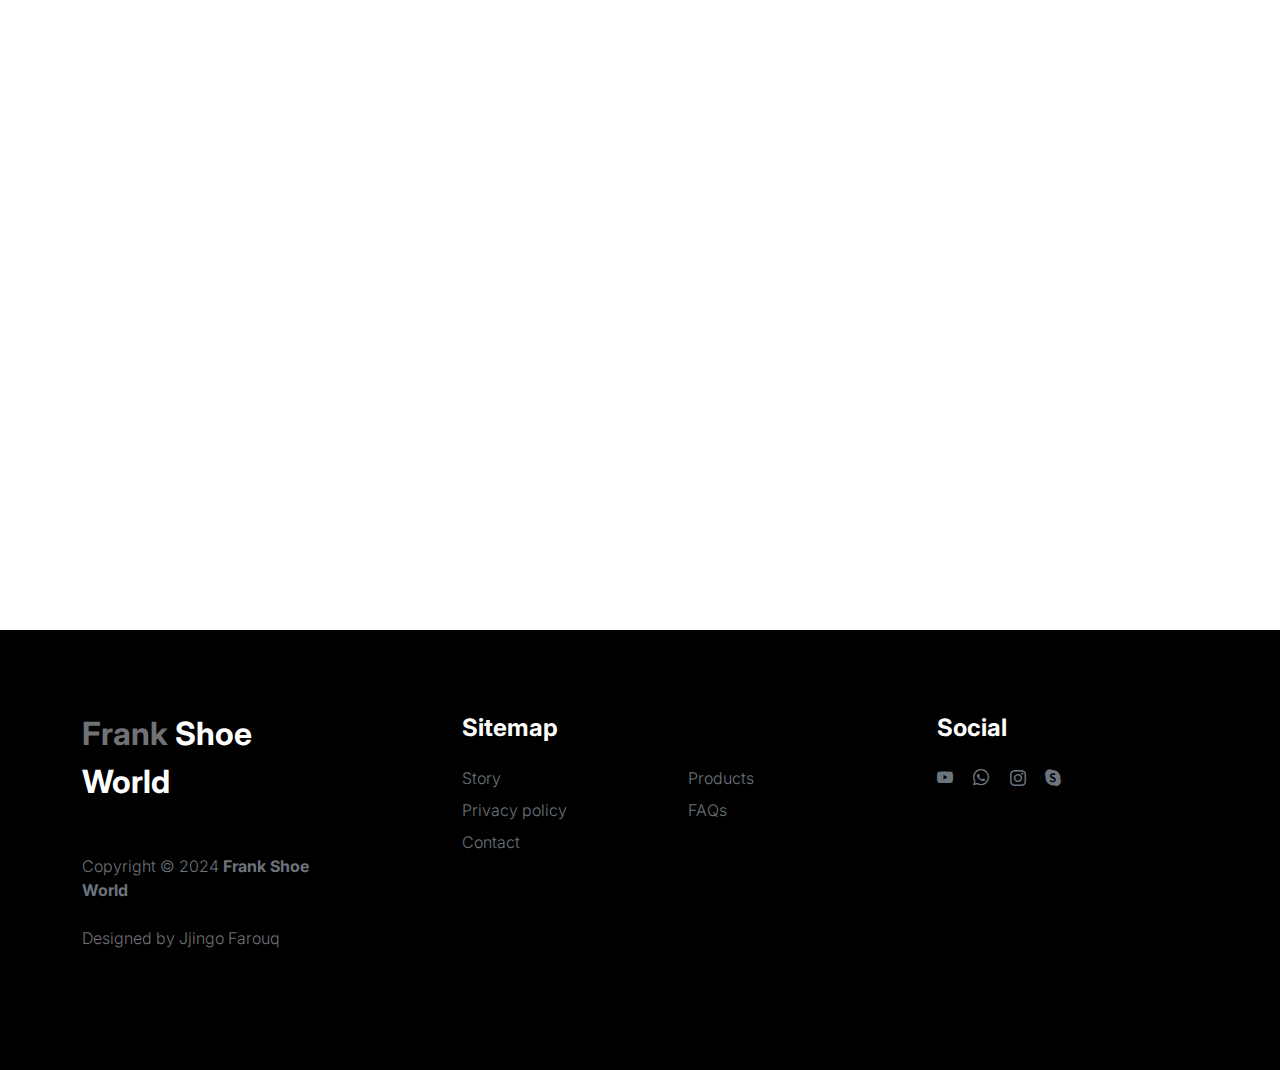
==== commit 3c4244be: "Update index.html" ====
--- a/index.html
+++ b/index.html
@@ -7,7 +7,7 @@
         <meta name="description" content="">
         <meta name="author" content="">
 
-        <title>Frank Fashions</title>
+        <title>Frank Shoe World</title>
 
         <!-- CSS FILES -->
         <link rel="preconnect" href="https://fonts.googleapis.com">
@@ -22,13 +22,7 @@
         <link rel="stylesheet" href="css/slick.css"/>
 
         <link href="css/tooplate-little-fashion.css" rel="stylesheet">
-<!--
-
-Tooplate 2127 Frank Fashions
-
-https://www.tooplate.com/view/2127-little-fashion
-
--->
+
     </head>
     
     <body>
@@ -48,7 +42,7 @@
                     </button>
 
                     <a class="navbar-brand" href="index.html">
-                        <strong><span>Frank</span> Fashions</strong>
+                        <strong><span>Frank</span> Shoe World</strong>
                     </a>
 
                     <div class="d-lg-none">
@@ -99,7 +93,7 @@
                                 <div class="col-lg-6 col-10">
                                    <h1 class="slick-title">Step into Style</h1>
 
-<p class="lead text-white mt-lg-3 mb-lg-5">At Frank Fashions, we believe that every step should be taken in style. Discover our exclusive collection of footwear that blends comfort, quality, and trendsetting designs. Whether you’re looking for elegant dress shoes, everyday casuals, or durable kids’ sneakers, we have something to elevate your every stride. Explore our curated selection and find the perfect pair to match your unique style and needs.</p>
+<p class="lead text-white mt-lg-3 mb-lg-5">At Frank Shoe World, we believe that every step should be taken in style. Discover our exclusive collection of footwear that blends comfort, quality, and trendsetting designs. Whether you’re looking for elegant dress shoes, everyday casuals, or durable kids’ sneakers, we have something to elevate your every stride. Explore our curated selection and find the perfect pair to match your unique style and needs.</p>
 
 
                                     <a href="about.html" class="btn custom-btn">Learn more about us</a>
@@ -118,7 +112,7 @@
                                 <div class="col-lg-6 col-10">
                                     <h1 class="slick-title">Unveil the Latest Trends</h1>
 
-<p class="lead text-white mt-lg-3 mb-lg-5">Experience the freshest styles and innovations with our new arrivals at Frank Fashions. From cutting-edge designs to timeless classics, our latest collection offers something for every taste and occasion. Explore our new designs and share the excitement with your friends. Your support helps us continue to deliver top-notch footwear that makes every step extraordinary.</p>
+<p class="lead text-white mt-lg-3 mb-lg-5">Experience the freshest styles and innovations with our new arrivals at Frank Shoe World. From cutting-edge designs to timeless classics, our latest collection offers something for every taste and occasion. Explore our new designs and share the excitement with your friends. Your support helps us continue to deliver top-notch footwear that makes every step extraordinary.</p>
 
                                     <a href="product.html" class="btn custom-btn">Explore products</a>
                                 </div>
@@ -137,7 +131,7 @@
         <h1 class="slick-title">Get in Touch</h1>
 
         <p class="lead text-white mt-lg-3 mb-lg-5">
-            At Frank Fashions, we're dedicated to helping you find the perfect pair of shoes to match your style and needs. Whether you have questions, need personalized recommendations, or want to share your experience, we're here to listen. Your feedback is what drives us forward. Let's take this journey together—because every step you take with us matters.
+            At Frank Shoe World, we're dedicated to helping you find the perfect pair of shoes to match your style and needs. Whether you have questions, need personalized recommendations, or want to share your experience, we're here to listen. Your feedback is what drives us forward. Let's take this journey together—because every step you take with us matters.
         </p>
 
         <a href="contact.html" class="btn custom-btn">Reach Out to Us</a>
@@ -156,7 +150,7 @@
 
                         <div class="col-12 text-center">
 <h2 class="mb-5">
-  Discover the Latest Trends at <span class="highlight">Frank</span> Fashions
+  Discover the Latest Trends at <span class="highlight">Frank</span> Shoe World
 </h2>
                         </div>
 
@@ -215,7 +209,7 @@
 
                                         <div class="col-lg-5 col-12">
                                             <div class="d-flex flex-column h-100 ms-lg-4 mt-lg-0 mt-5">
-                                               <h4 class="mb-3">Life at Frank Fashions</h4>
+                                               <h4 class="mb-3">Life at Frank Shoe World</h4>
 
 <p>For over a decade, we've set the standard in exceptional footwear, forging strong bonds with clients who demand both quality and style. Experience the perfect blend of cutting-edge trends and timeless classics with us.</p>
 
@@ -236,14 +230,14 @@
                                 <div class="tab-pane fade" id="pills-skill" role="tabpanel" aria-labelledby="pills-skill-tab">
                                     <div class="row">
                                         <div class="col-lg-7 col-12">
-                                            <img src="images/shoes/ibra.jpg" class="img-fluid" alt="">
+                                            <img src="images/people/Frank5.WEBP" class="img-fluid" alt="">
                                         </div>
 
                                         <div class="col-lg-5 col-12">
                                             <div class="d-flex flex-column h-100 ms-lg-4 mt-lg-0 mt-5">
                                               <h4 class="mb-3">What Sets Us Apart?</h4>
 
-<p>At Frank Fashions, we excel in customer satisfaction with a tailored approach to each shoe purchase. From personalized fittings and expert advice to seamless delivery and easy returns, we ensure every experience is exceptional. Trust us to deliver quality and service that keeps customers coming back.</p>
+<p>At Frank Shoe World, we excel in customer satisfaction with a tailored approach to each shoe purchase. From personalized fittings and expert advice to seamless delivery and easy returns, we ensure every experience is exceptional. Trust us to deliver quality and service that keeps customers coming back.</p>
 
 
 
@@ -306,7 +300,7 @@
                                 
                                 <h2 class="mb-4"><span>For</span> Our Loyal Customers</h2>
 
-<p class="lead mb-4">We deeply appreciate your unwavering support and trust in Frank Fashions. Your feedback not only motivates us but also drives our commitment to continually deliver outstanding service. Thank you for being a cherished part of our journey.</p>
+<p class="lead mb-4">We deeply appreciate your unwavering support and trust in Frank Sho World Your feedback not only motivates us but also drives our commitment to continually deliver outstanding service. Thank you for being a cherished part of our journey.</p>
 
 
                                 <a href="products.html" class="custom-link">
@@ -418,8 +412,8 @@
                 <div class="row">
 
                     <div class="col-lg-3 col-10 me-auto mb-4">
-                        <h4 class="text-white mb-3"><a href="index.html">Frank</a> Fashions</h4>
-                        <p class="copyright-text text-muted mt-lg-5 mb-4 mb-lg-0">Copyright © 2024 <strong>Frank Fashions</strong></p>
+                        <h4 class="text-white mb-3"><a href="index.html">Frank</a> Shoe World</h4>
+                        <p class="copyright-text text-muted mt-lg-5 mb-4 mb-lg-0">Copyright © 2024 <strong>Frank Shoe World</strong></p>
                         <br>
                         <p class="copyright-text">Designed by <a href="https://jingofarouk.github.io/fresh//" target="_blank">Jjingo Farouq</a></p>
                     </div>
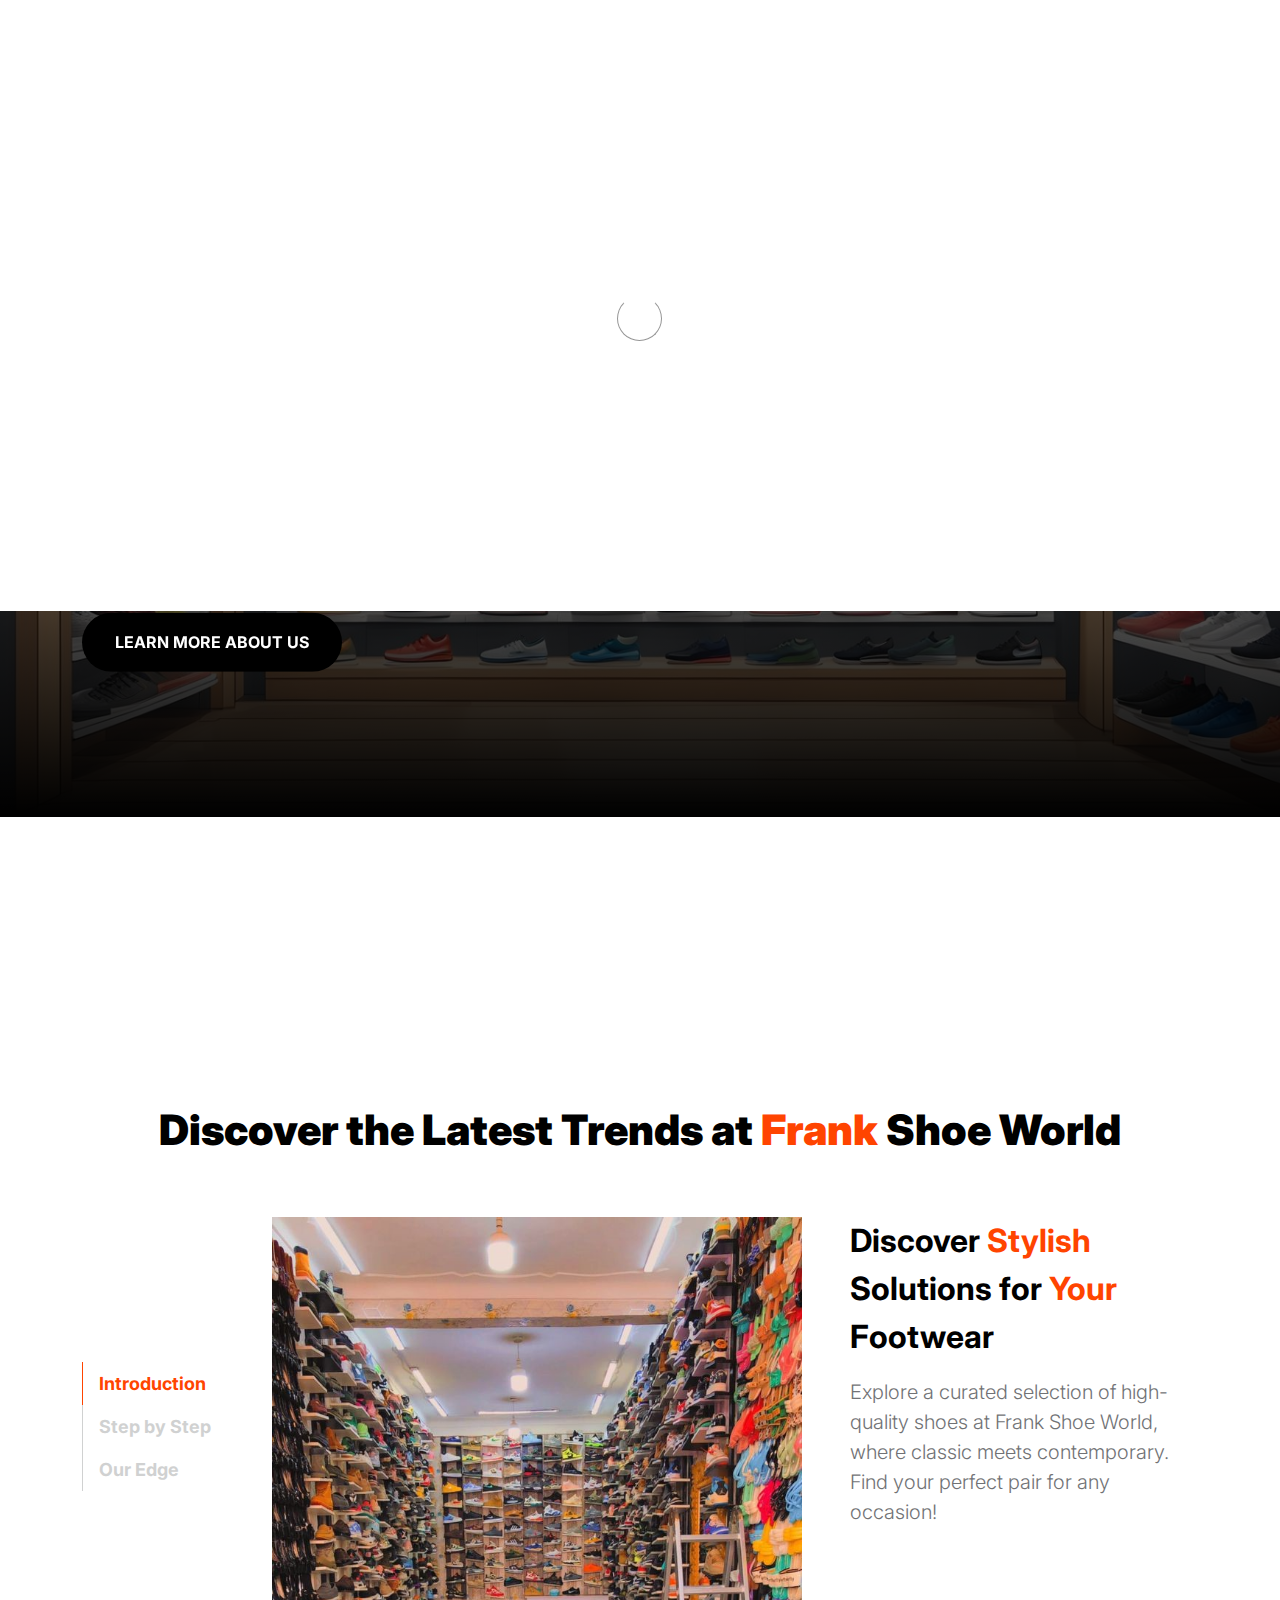
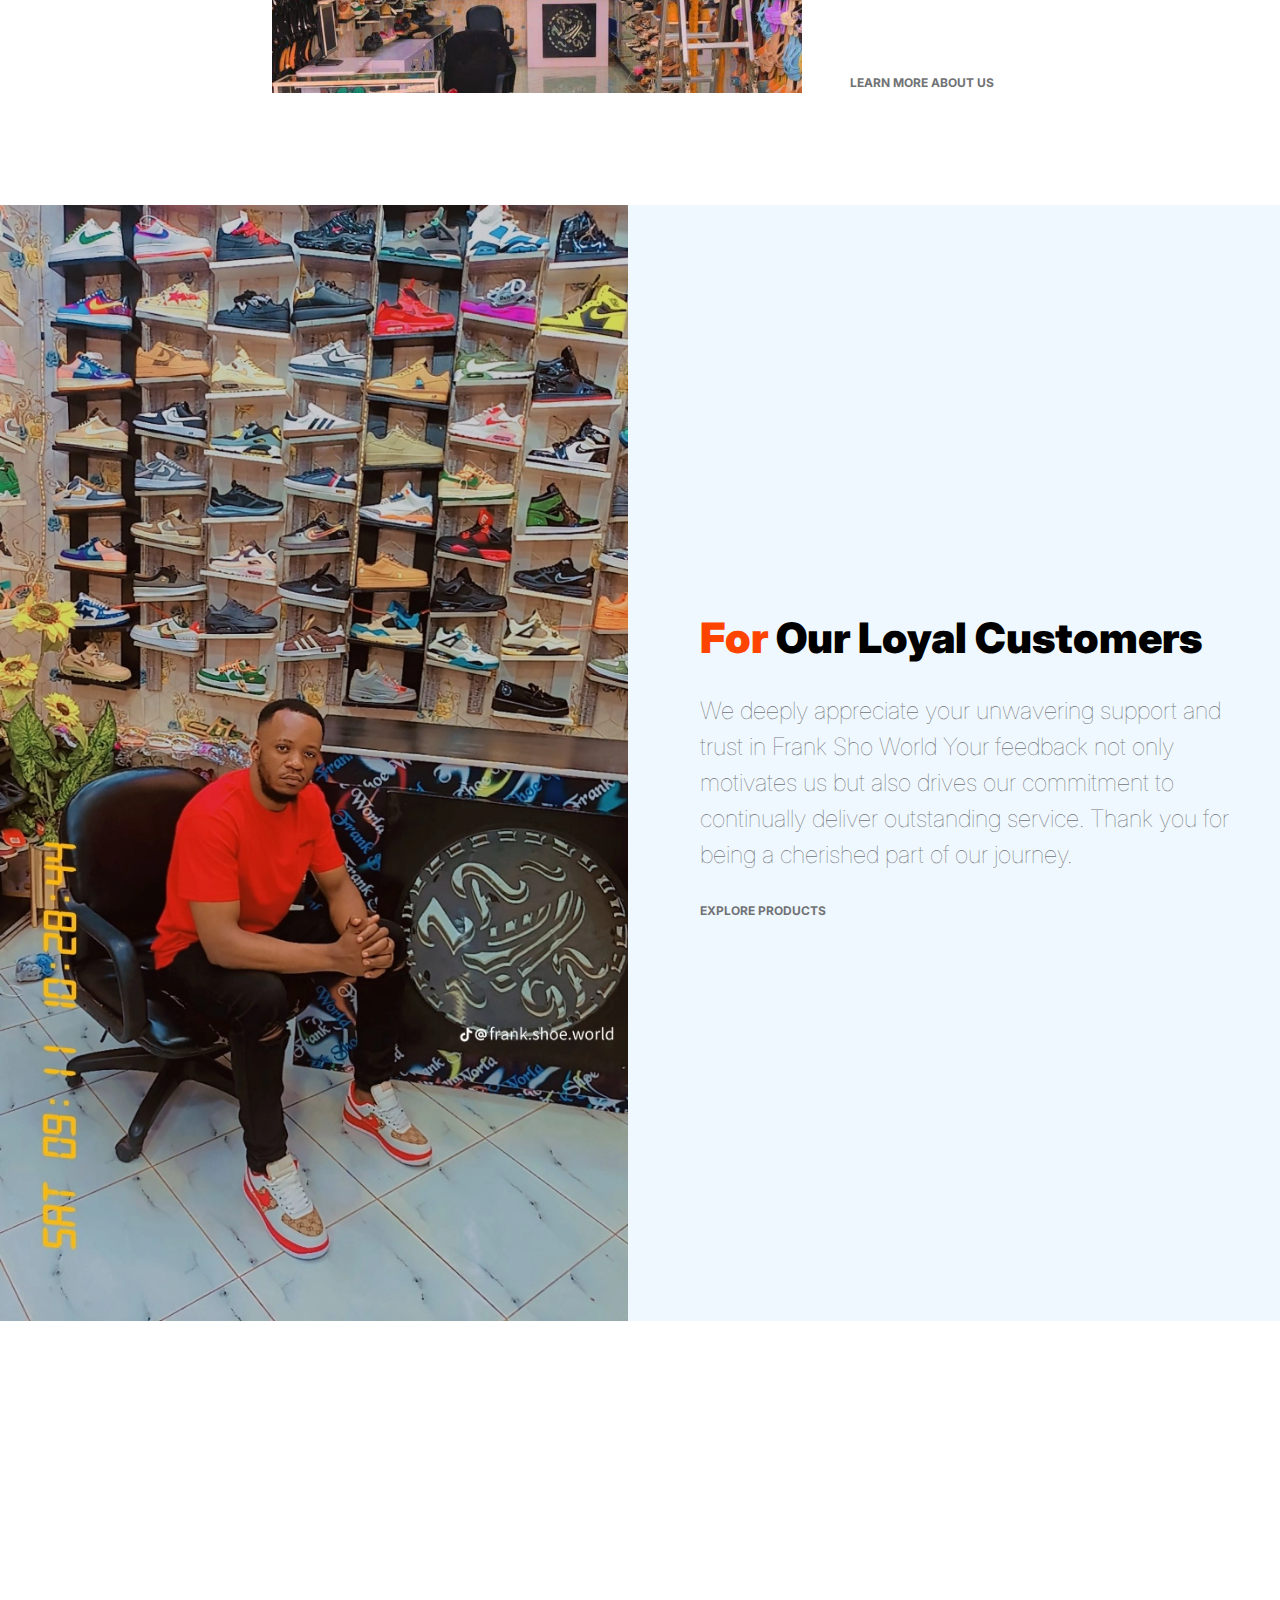
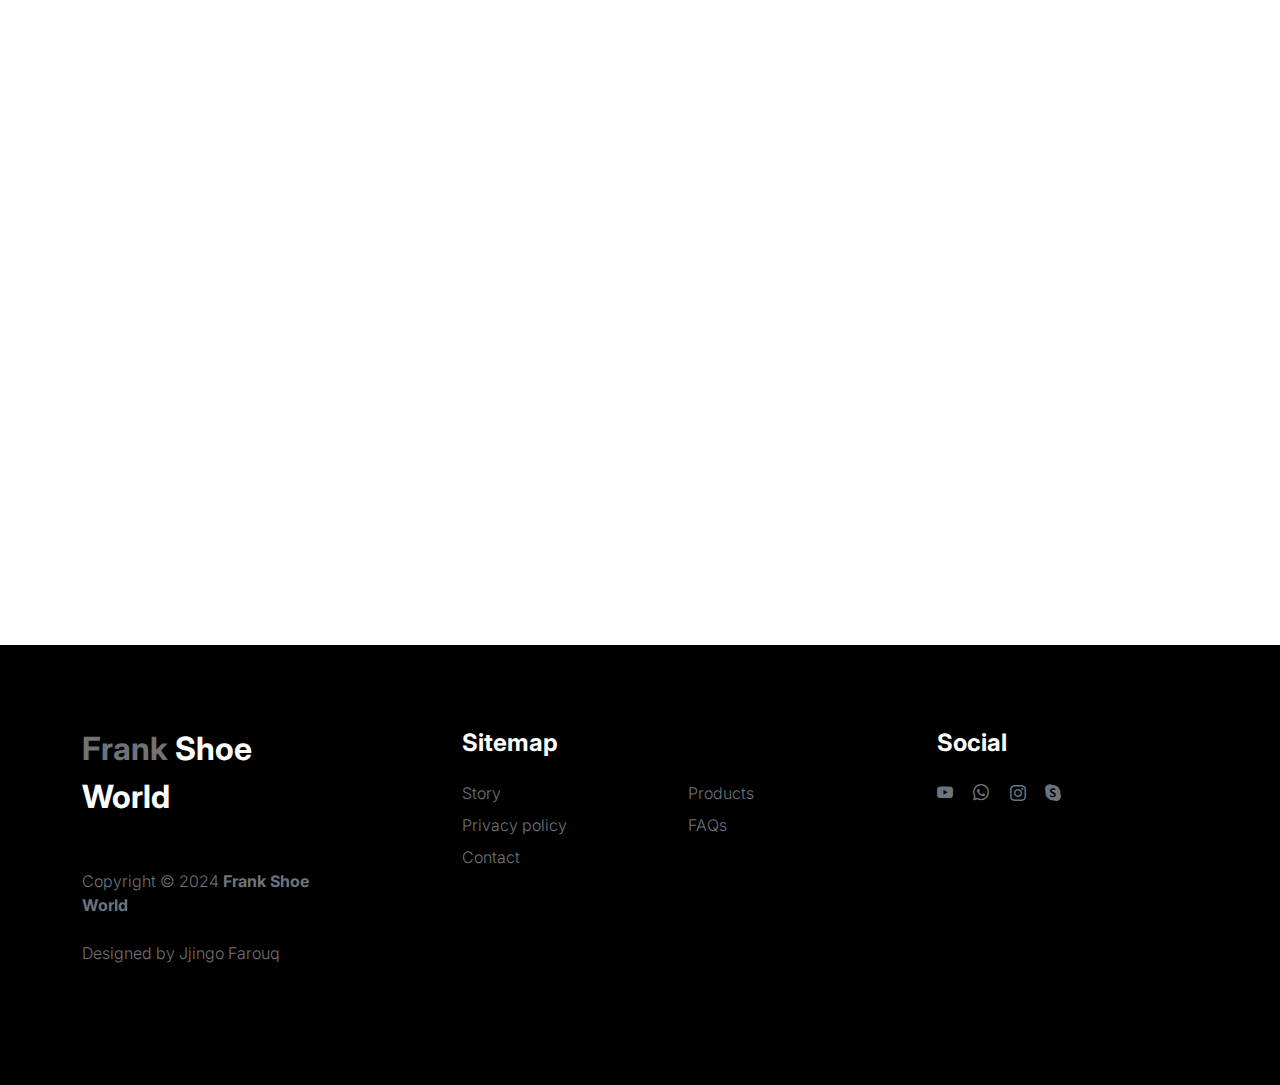
==== commit 4d98d772: "Update index.html" ====
--- a/index.html
+++ b/index.html
@@ -230,7 +230,7 @@
                                 <div class="tab-pane fade" id="pills-skill" role="tabpanel" aria-labelledby="pills-skill-tab">
                                     <div class="row">
                                         <div class="col-lg-7 col-12">
-                                            <img src="images/people/Frank5.WEBP" class="img-fluid" alt="">
+                                            <img src="images/people/Frank5.jpg" class="img-fluid" alt="">
                                         </div>
 
                                         <div class="col-lg-5 col-12">
@@ -292,7 +292,7 @@
 
                         <div class="col-lg-6 col-12">
                             
-                            <img src="images/shoes/namu.jpg" class="img-fluid" alt="">
+                            <img src="images/people/Frank4.jpg" class="img-fluid" alt="">
                         </div>
 
                         <div class="col-lg-6 col-12">
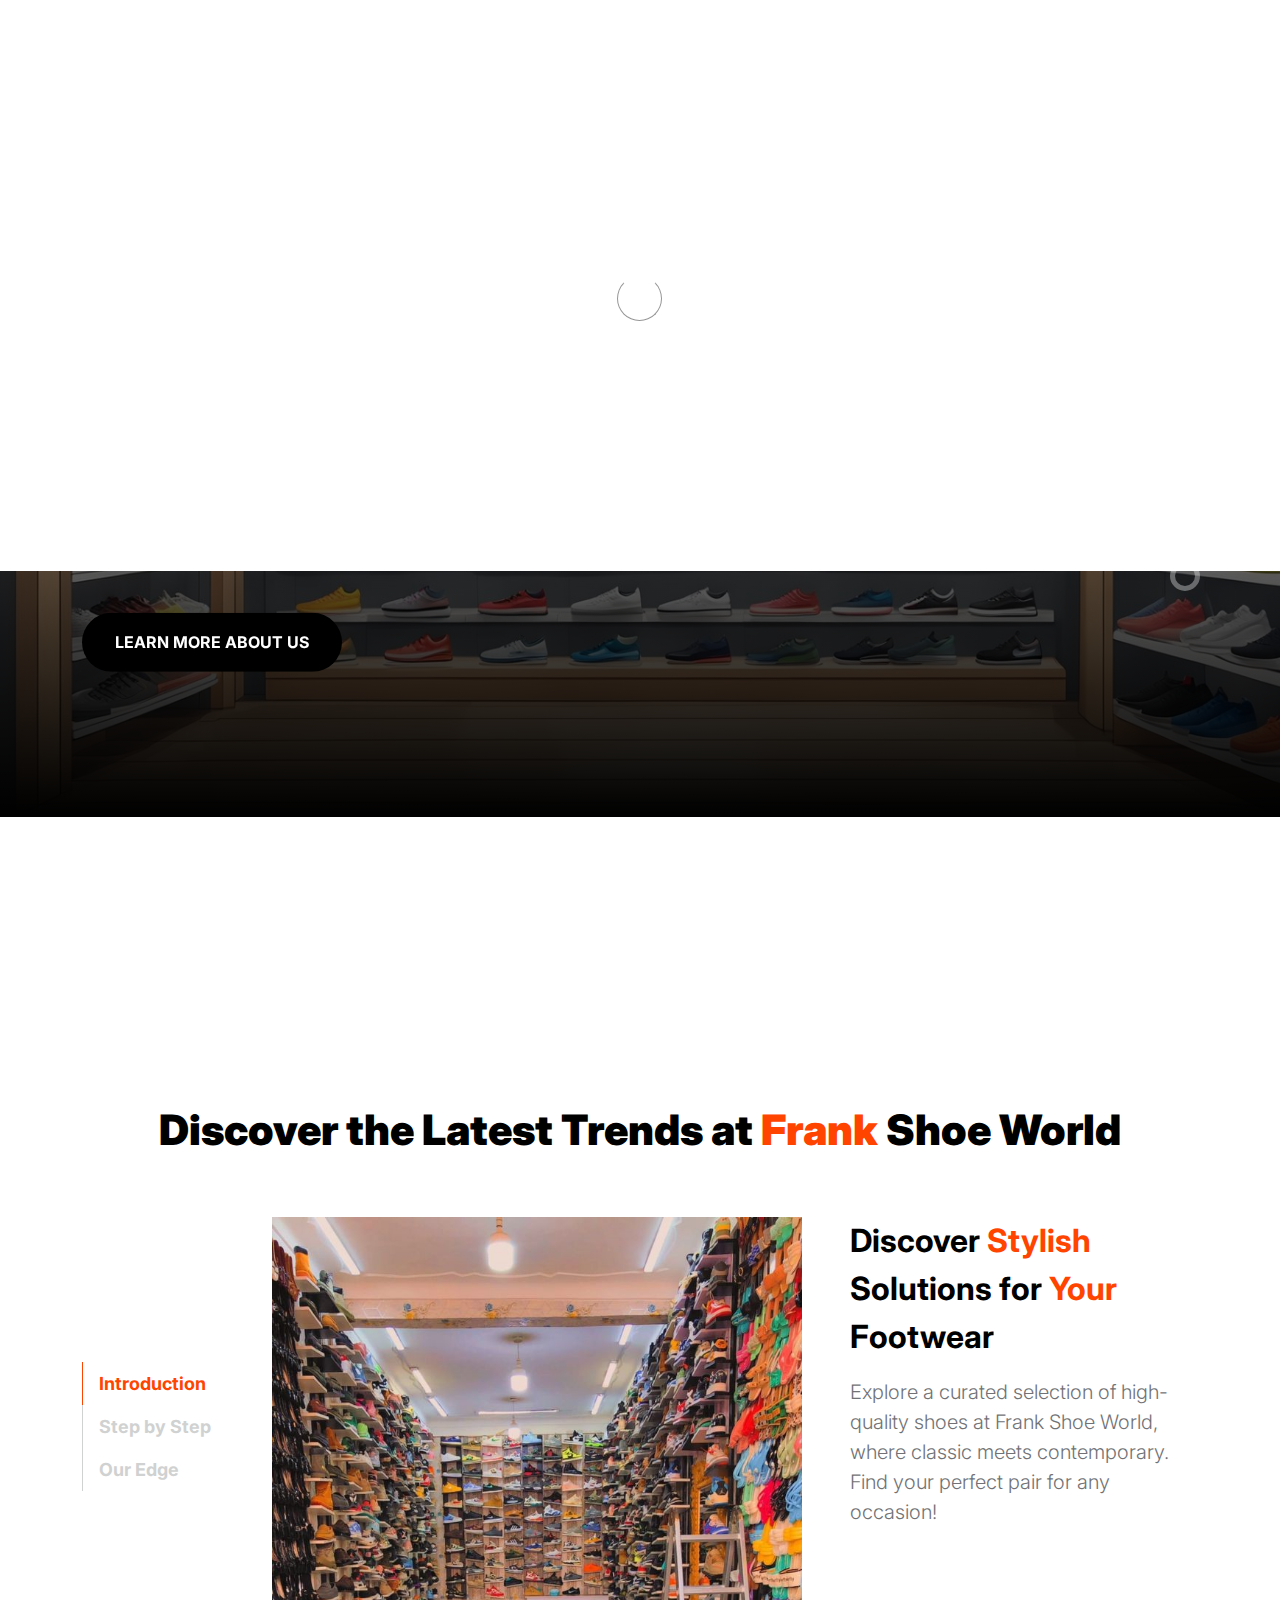
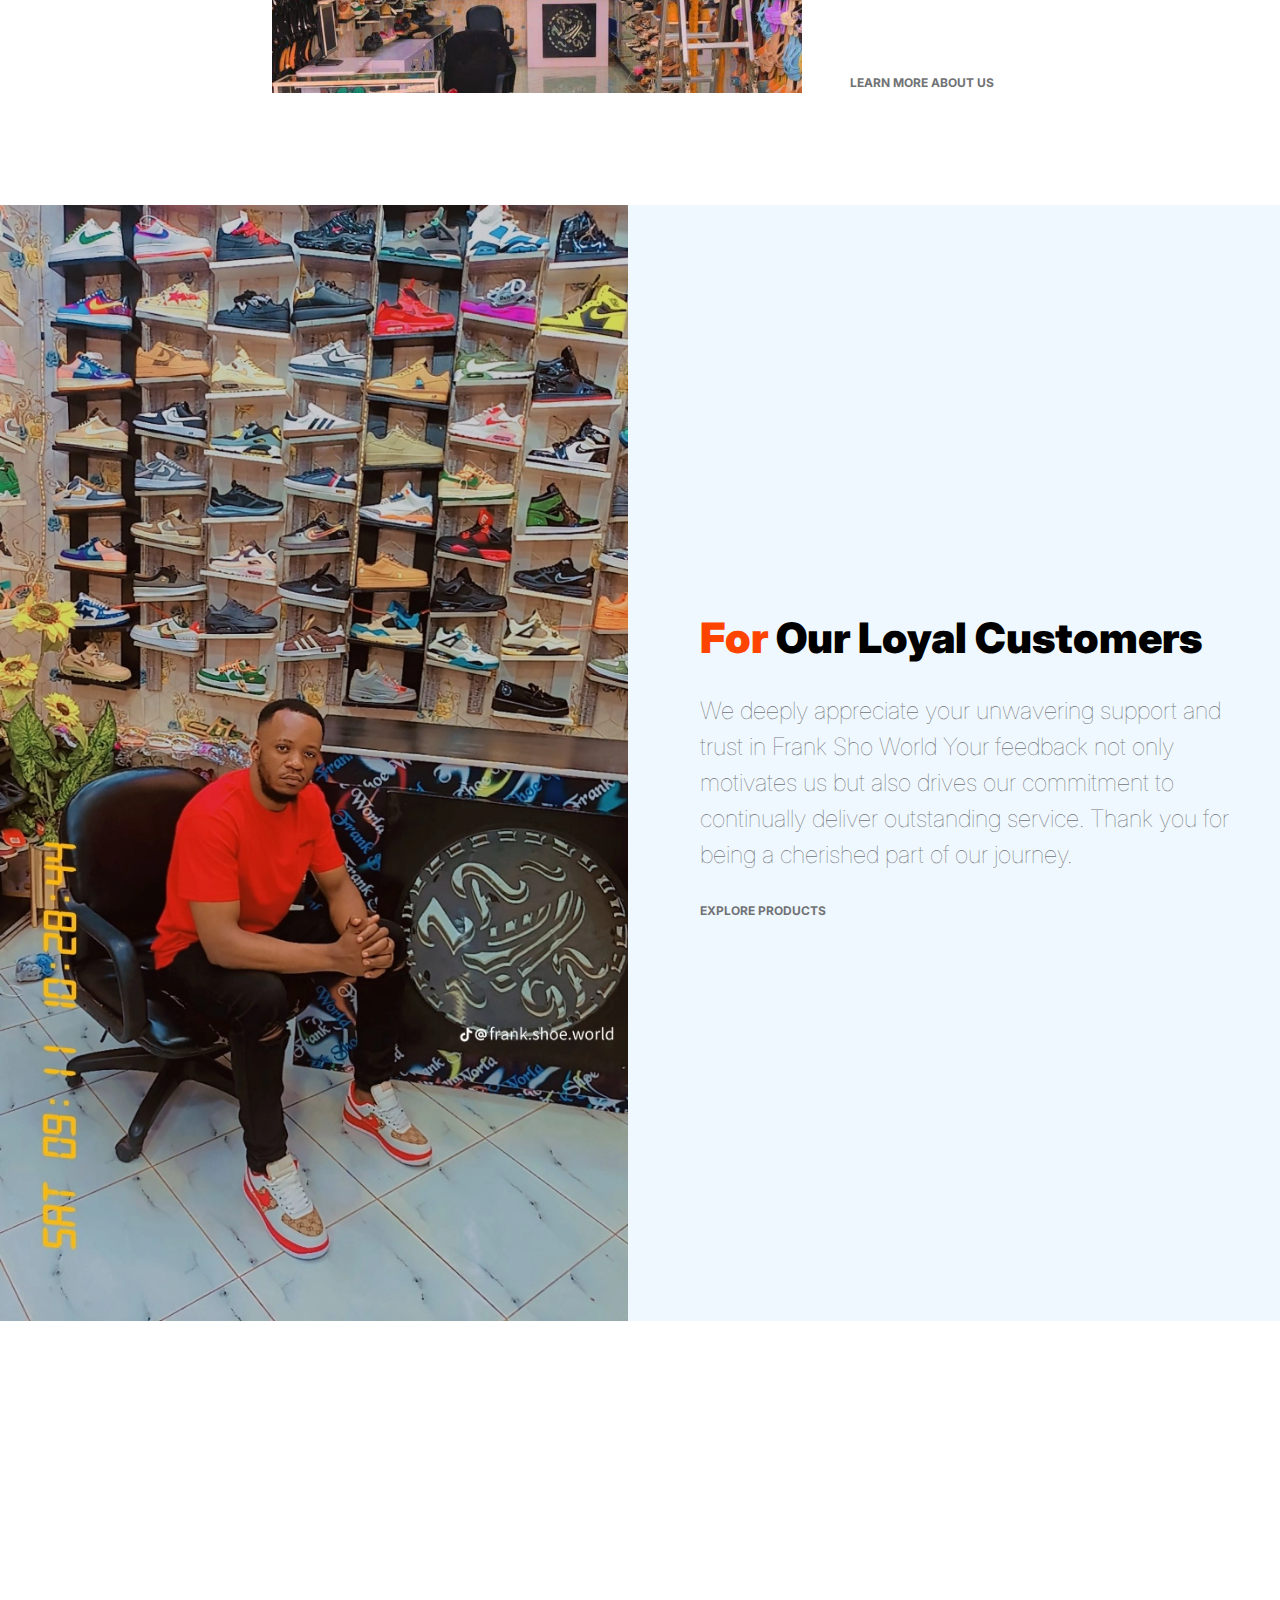
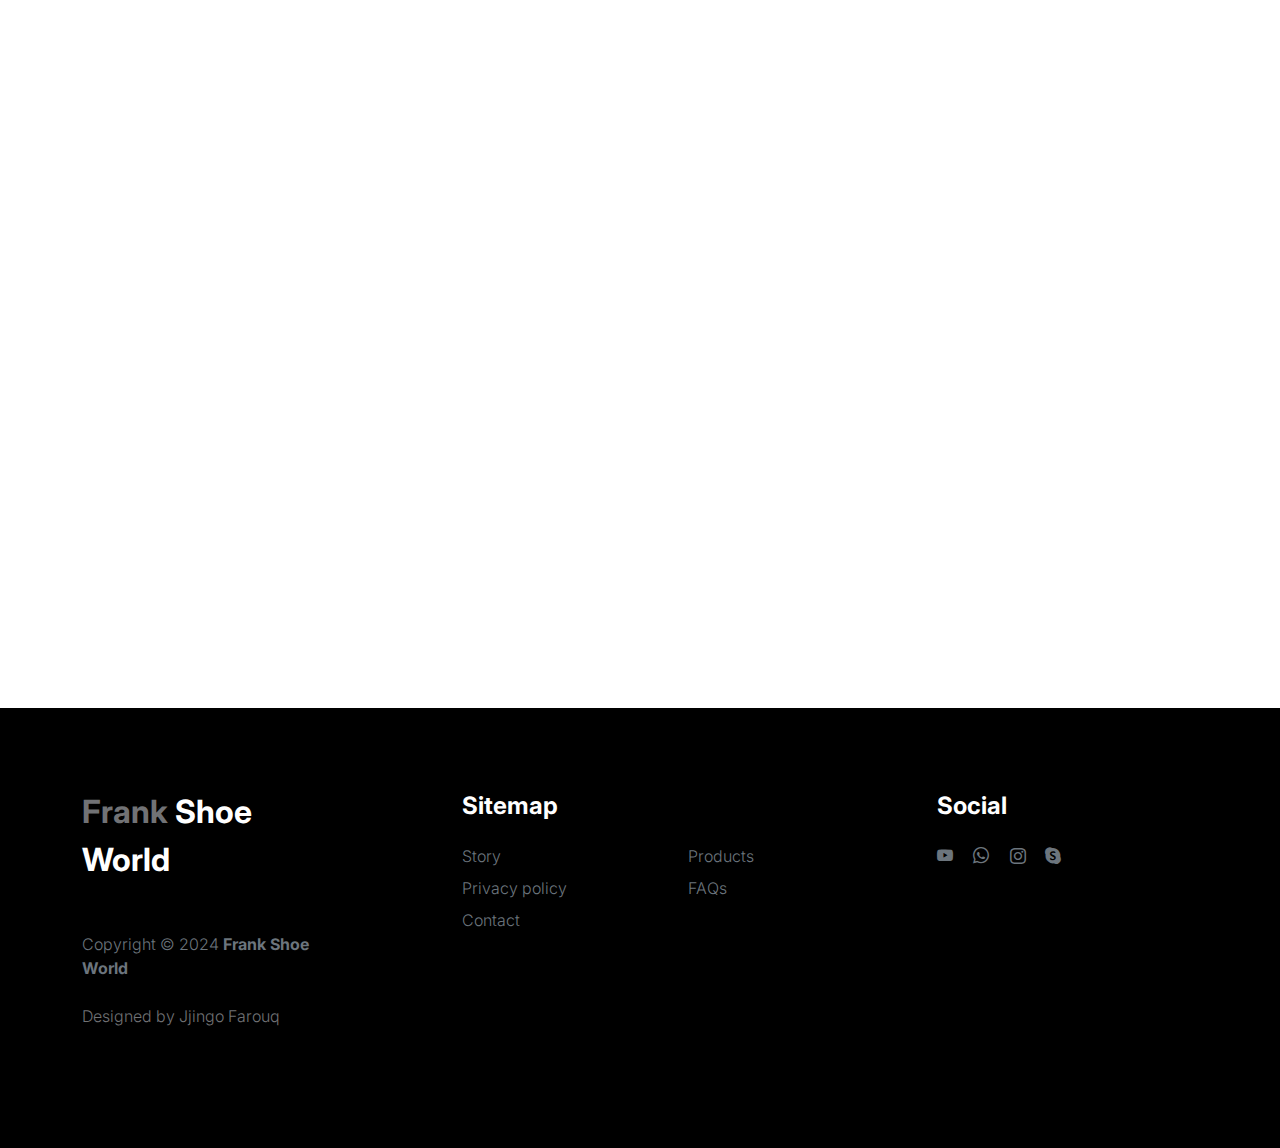
==== commit 72229b74: "Update index.html" ====
--- a/index.html
+++ b/index.html
@@ -415,7 +415,7 @@
                         <h4 class="text-white mb-3"><a href="index.html">Frank</a> Shoe World</h4>
                         <p class="copyright-text text-muted mt-lg-5 mb-4 mb-lg-0">Copyright © 2024 <strong>Frank Shoe World</strong></p>
                         <br>
-                        <p class="copyright-text">Designed by <a href="https://jingofarouk.github.io/fresh//" target="_blank">Jjingo Farouq</a></p>
+                        <p class="copyright-text">Designed by <a href="https://jingofarouk.github.io/portfolio" target="_blank">Jjingo Farouq</a></p>
                     </div>
 
                     <div class="col-lg-5 col-8">
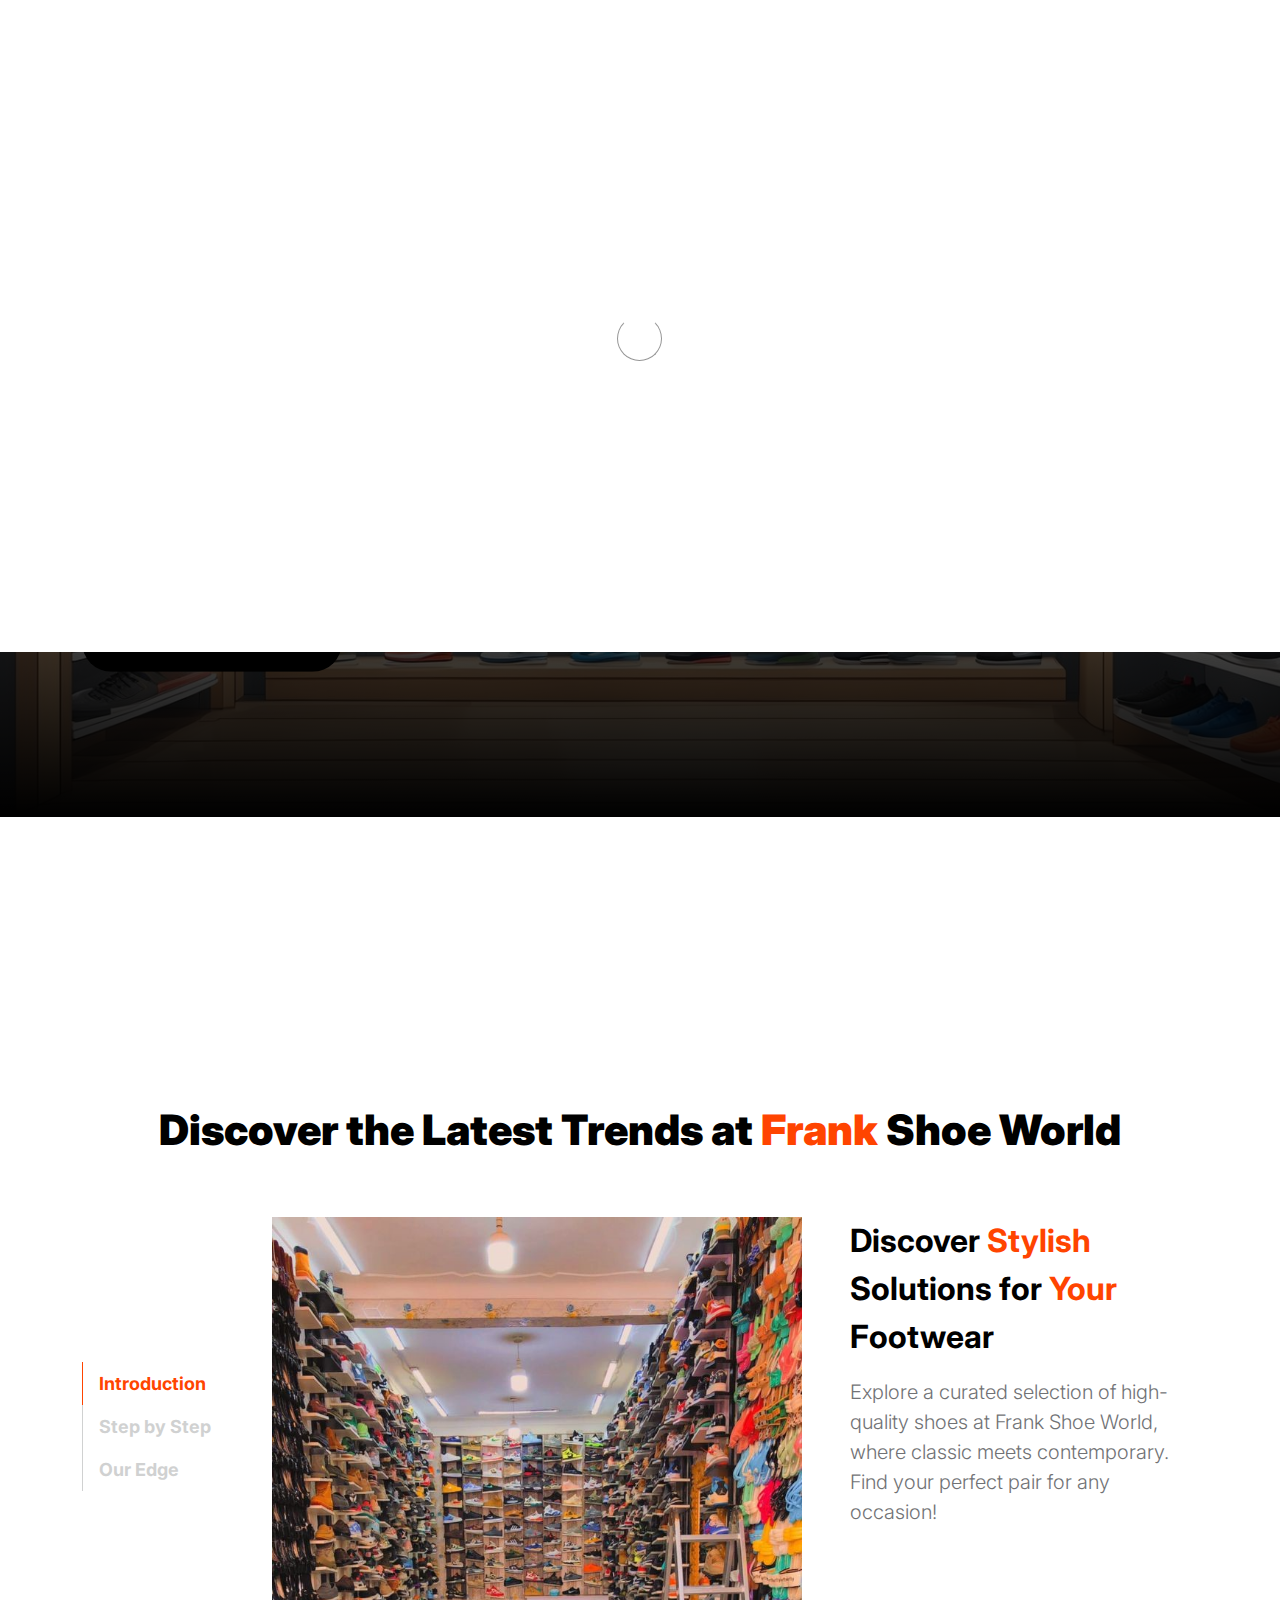
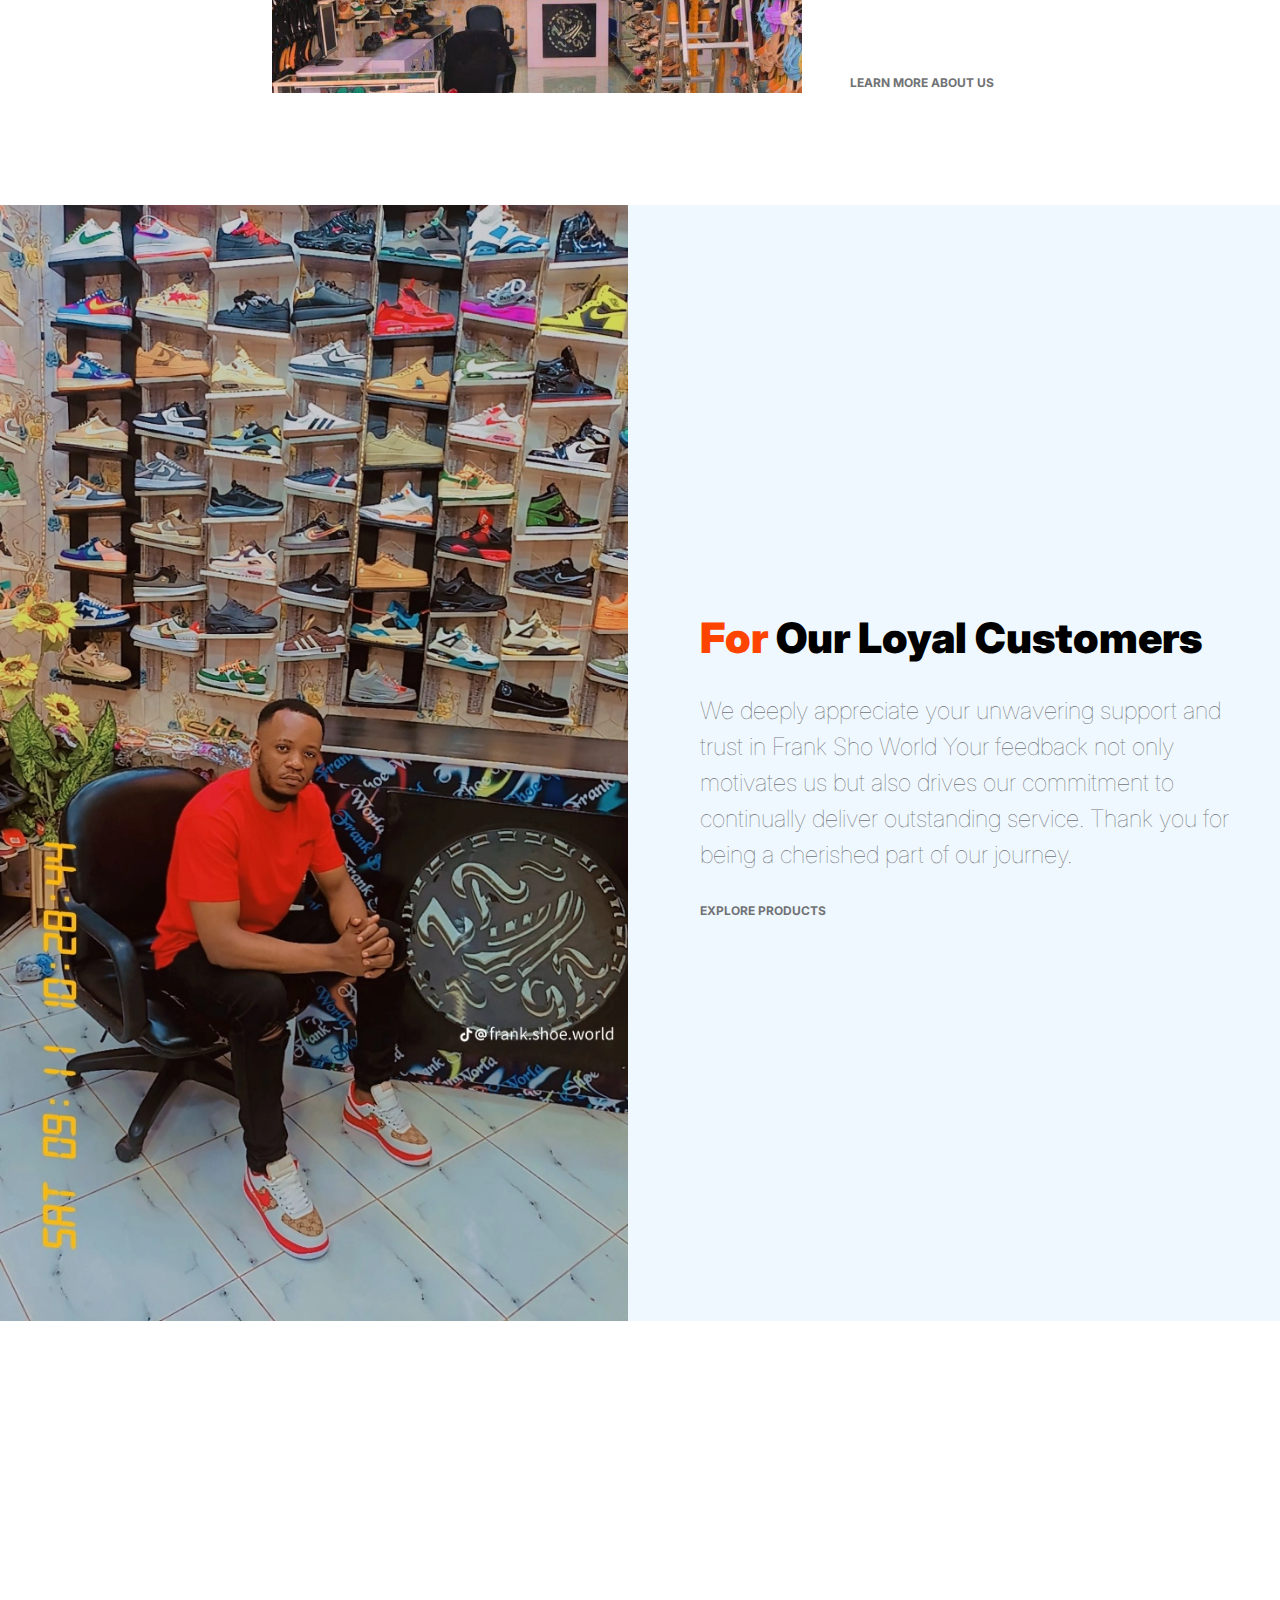
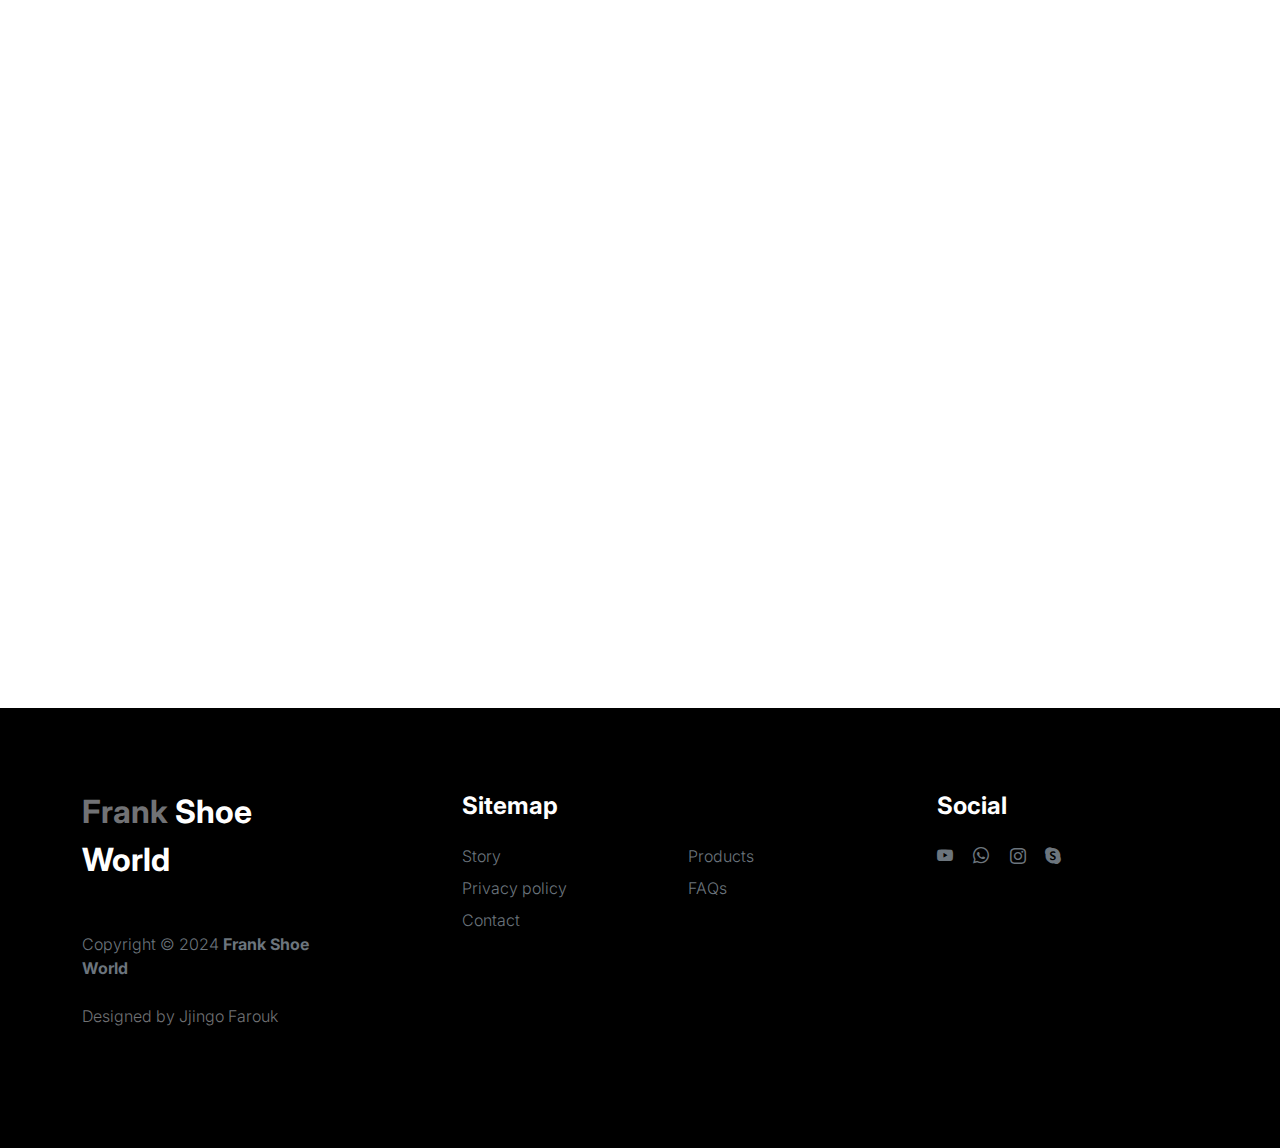
==== commit 2c93b15f: "Update index.html" ====
--- a/index.html
+++ b/index.html
@@ -415,7 +415,7 @@
                         <h4 class="text-white mb-3"><a href="index.html">Frank</a> Shoe World</h4>
                         <p class="copyright-text text-muted mt-lg-5 mb-4 mb-lg-0">Copyright © 2024 <strong>Frank Shoe World</strong></p>
                         <br>
-                        <p class="copyright-text">Designed by <a href="https://jingofarouk.github.io/portfolio" target="_blank">Jjingo Farouq</a></p>
+                        <p class="copyright-text">Designed by <a href="https://jingofarouk.github.io/portfolio" target="_blank">Jjingo Farouk</a></p>
                     </div>
 
                     <div class="col-lg-5 col-8">
